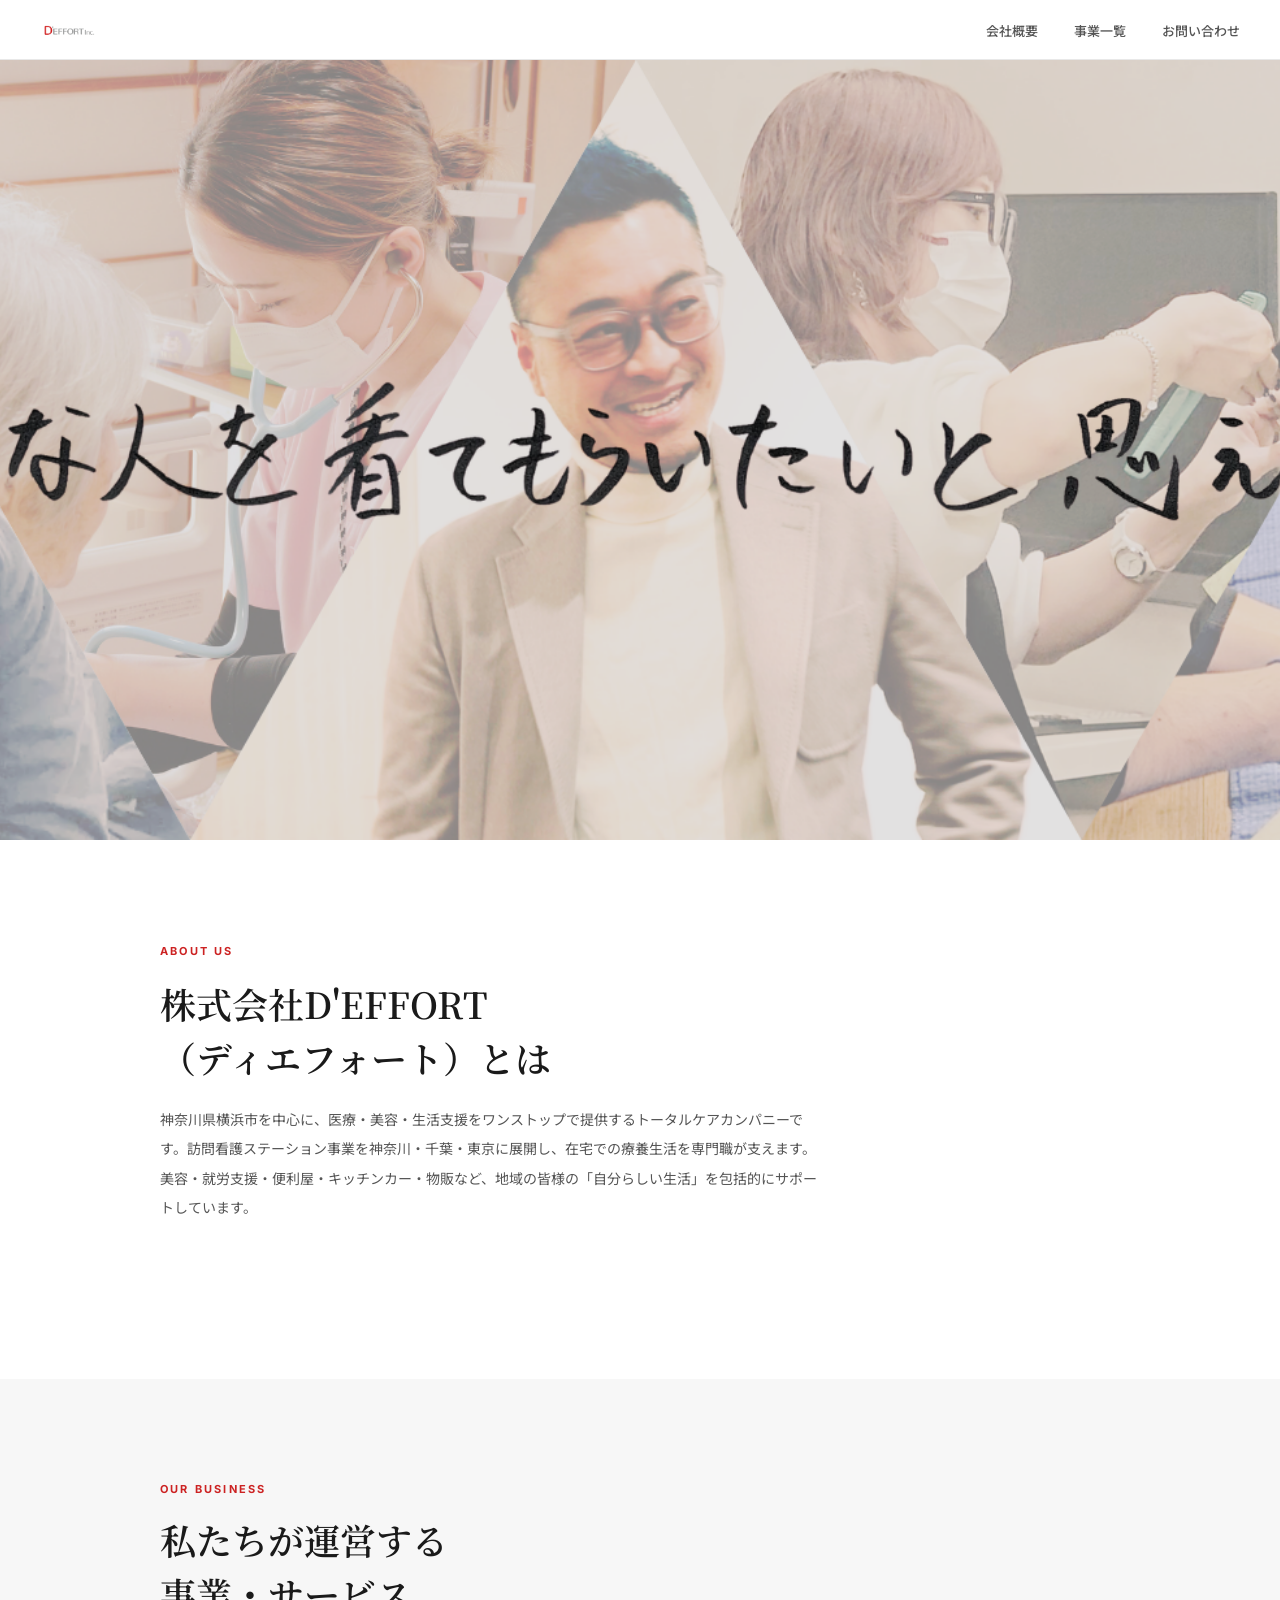
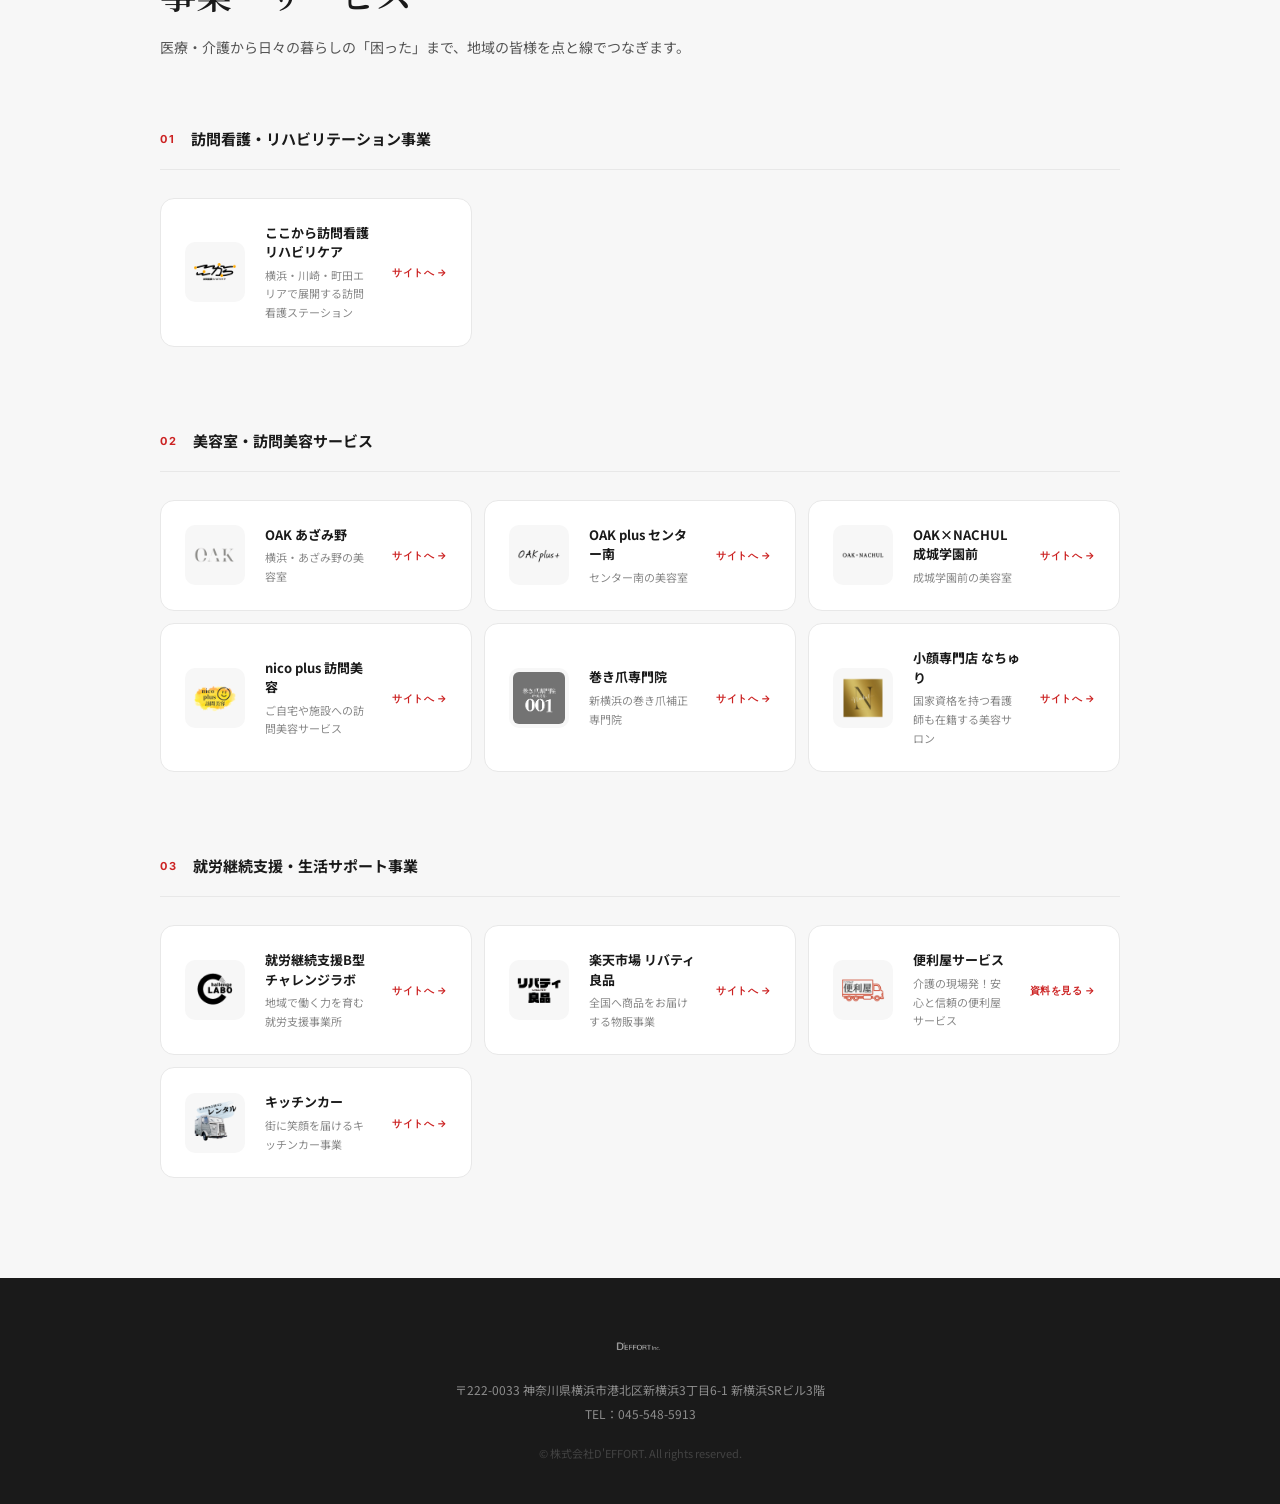
==== deffort/index.html @ 6276bf95 "Update index.html" ====
<!DOCTYPE html>
<html lang="ja">
<head>
  <meta charset="UTF-8">
  <meta name="viewport" content="width=device-width, initial-scale=1.0">
  <title>株式会社D'EFFORT | トータルケアカンパニー</title>
  <meta name="description" content="株式会社D'EFFORT（デフォート）は、神奈川県横浜市を中心に、医療・美容・生活支援をワンストップで提供するトータルケアカンパニーです。">
  <link rel="preconnect" href="https://fonts.googleapis.com">
  <link rel="preconnect" href="https://fonts.gstatic.com" crossorigin>
  <link href="https://fonts.googleapis.com/css2?family=Noto+Sans+JP:wght@300;400;500;700&family=Noto+Serif+JP:wght@400;600&family=Inter:wght@300;400;600;700&display=swap" rel="stylesheet">
  <style>
    :root {
      --red:       #CC2222;
      --dark:      #1A1A1A;
      --mid:       #555555;
      --light:     #888888;
      --bg:        #F7F7F7;
      --white:     #FFFFFF;
      --border:    #E8E8E8;
      --radius:    14px;
    }

    *, *::before, *::after { box-sizing: border-box; margin: 0; padding: 0; }
    html { scroll-behavior: smooth; }
    body {
      font-family: 'Noto Sans JP', sans-serif;
      color: var(--dark);
      background: var(--white);
      font-size: 15px;
      line-height: 1.85;
      overflow-x: hidden;
    }
    img { max-width: 100%; height: auto; display: block; }
    a { text-decoration: none; color: inherit; }

    /* HEADER */
    header {
      position: fixed;
      top: 0; left: 0; right: 0;
      z-index: 100;
      height: 60px;
      background: rgba(255,255,255,0.97);
      backdrop-filter: blur(12px);
      border-bottom: 1px solid var(--border);
      display: flex;
      align-items: center;
      justify-content: space-between;
      padding: 0 40px;
    }
    .header-logo img { height: 28px; width: auto; }
    nav ul { display: flex; gap: 36px; list-style: none; }
    nav a { font-size: 13px; color: var(--mid); font-weight: 500; transition: color 0.2s; }
    nav a:hover { color: var(--red); }
    @media (max-width: 699px) {
      header { padding: 0 20px; }
      nav { display: none; }
    }

    /* HERO */
    .hero {
      margin-top: 60px;
      position: relative;
      height: calc(100svh - 60px);
      min-height: 460px;
      max-height: 780px;
      overflow: hidden;
    }
    .hero img.hero-bg {
      width: 100%; height: 100%;
      object-fit: cover;
      object-position: center;
    }
    .hero-overlay {
      position: absolute; inset: 0;
      background: rgba(0,0,0,0.08);
    }
    .hero-body {
      position: absolute; inset: 0;
      display: flex; flex-direction: column;
      justify-content: flex-end;
      padding: 56px 52px;
    }
    .hero-body h1 { display: none; }
    .hero-body p { display: none; }
    @media (max-width: 699px) {
      .hero-body { padding: 40px 24px; }
    }

    /* SECTIONS */
    .section { padding: 100px 40px; }
    .section-bg { background: var(--bg); }
    .container { max-width: 960px; margin: 0 auto; }

    /* ABOUT */
    .about-head { margin-bottom: 56px; }
    .about-head .eyebrow {
      font-family: 'Inter', sans-serif;
      font-size: 11px; font-weight: 700;
      letter-spacing: 0.2em; text-transform: uppercase;
      color: var(--red); margin-bottom: 14px;
    }
    .about-head h2 {
      font-family: 'Noto Serif JP', serif;
      font-size: clamp(24px, 4vw, 36px);
      font-weight: 600; line-height: 1.5;
      margin-bottom: 20px;
    }
    .about-head p {
      font-size: 14px; color: var(--mid);
      line-height: 2.1; max-width: 660px;
    }
    @media (max-width: 699px) {
      .section { padding: 72px 20px; }
    }

    /* BUSINESS */
    .biz-head {
      margin-bottom: 16px;
    }
    .biz-head .eyebrow {
      font-family: 'Inter', sans-serif;
      font-size: 11px; font-weight: 700;
      letter-spacing: 0.2em; text-transform: uppercase;
      color: var(--red); margin-bottom: 14px;
    }
    .biz-head h2 {
      font-family: 'Noto Serif JP', serif;
      font-size: clamp(24px, 4vw, 36px);
      font-weight: 600; line-height: 1.5;
      margin-bottom: 12px;
    }
    .biz-head .lead {
      font-size: 14px; color: var(--mid); line-height: 2.0;
      margin-bottom: 64px;
    }

    .category { margin-bottom: 80px; }
    .category:last-child { margin-bottom: 0; }

    .category-label {
      display: flex; align-items: center; gap: 16px;
      margin-bottom: 28px;
      padding-bottom: 16px;
      border-bottom: 1px solid var(--border);
    }
    .category-label .num {
      font-family: 'Inter', sans-serif;
      font-size: 11px; font-weight: 700;
      letter-spacing: 0.15em; color: var(--red);
    }
    .category-label h3 {
      font-size: 15px; font-weight: 700; color: var(--dark);
    }

    .cards {
      display: grid;
      grid-template-columns: repeat(auto-fill, minmax(280px, 1fr));
      gap: 12px;
    }
    .card {
      background: var(--white);
      border: 1px solid var(--border);
      border-radius: var(--radius);
      padding: 24px;
      display: flex;
      align-items: center;
      gap: 20px;
      transition: all 0.22s;
    }
    .card:hover {
      border-color: var(--red);
      box-shadow: 0 6px 28px rgba(0,0,0,0.09);
      transform: translateY(-2px);
    }
    .card-logo {
      width: 60px; height: 60px;
      object-fit: contain;
      border-radius: 10px;
      flex-shrink: 0;
      background: var(--bg);
      padding: 4px;
    }
    .card-body { flex: 1; min-width: 0; }
    .card-name {
      font-size: 13px; font-weight: 700;
      color: var(--dark); line-height: 1.5;
      margin-bottom: 4px;
    }
    .card-desc {
      font-size: 11px; color: var(--light);
      line-height: 1.7;
    }
    .card-link {
      font-family: 'Inter', sans-serif;
      font-size: 10px; font-weight: 700;
      color: var(--red); letter-spacing: 0.05em;
      white-space: nowrap;
      flex-shrink: 0;
    }
    @media (max-width: 699px) {
      .cards { grid-template-columns: 1fr; }
    }

    /* MOBILE SLIDESHOW */
    .mobile-slides {
      display: none;
      position: relative;
      height: 62vw;
      min-height: 280px;
      max-height: 420px;
      overflow: hidden;
    }
    .slide {
      position: absolute; inset: 0;
      background-size: cover;
      background-position: center;
      opacity: 0;
      transition: opacity 0.8s ease;
    }
    .slide.active { opacity: 1; }
    .slide-overlay {
      position: absolute; inset: 0;
      background: linear-gradient(to top, rgba(0,0,0,0.65) 0%, rgba(0,0,0,0.10) 60%);
    }
    .slide-body {
      position: absolute;
      bottom: 40px; left: 24px; right: 24px;
    }
    .slide-cat {
      font-size: 10px; font-weight: 700;
      letter-spacing: 0.12em;
      color: rgba(255,255,255,0.70);
      margin-bottom: 6px;
      text-transform: uppercase;
    }
    .slide-body h3 {
      font-family: 'Noto Serif JP', serif;
      font-size: 18px; font-weight: 600;
      color: #fff; line-height: 1.5;
    }
    .slide-dots {
      position: absolute;
      bottom: 14px; left: 50%;
      transform: translateX(-50%);
      display: flex; gap: 6px;
    }
    .dot {
      width: 6px; height: 6px;
      border-radius: 50%;
      background: rgba(255,255,255,0.40);
      transition: background 0.3s;
    }
    .dot.active { background: #fff; }
    @media (max-width: 699px) {
      .mobile-slides { display: block; }
      .hero { display: none; }
    }

    /* FOOTER */
    footer {
      background: var(--dark);
      color: rgba(255,255,255,0.50);
      padding: 56px 40px 40px;
      text-align: center;
      font-size: 12px;
      line-height: 2.0;
    }
    .footer-logo {
      height: 24px; width: auto;
      margin: 0 auto 20px;
      filter: brightness(0) invert(1);
      opacity: 0.6;
    }
    .footer-copy { font-size: 11px; opacity: 0.35; margin-top: 16px; }
    @media (max-width: 699px) {
      footer { padding: 48px 20px 36px; }
    }
  </style>
</head>
<body>

<!-- HEADER -->
<header>
  <div class="header-logo">
    <img src="./image/logo-deffort.png" alt="株式会社D'EFFORT">
  </div>
  <nav>
    <ul>
      <li><a href="#about">会社概要</a></li>
      <li><a href="#business">事業一覧</a></li>
      <li><a href="https://deffort.co.jp/" target="_blank" rel="noopener">お問い合わせ</a></li>
    </ul>
  </nav>
</header>

<!-- HERO -->
<section class="hero">
  <img src="./image/hero-top.png" alt="D'EFFORT" class="hero-bg">
  <div class="hero-overlay"></div>
  <div class="hero-body">
    <h1>自分の大切な人を<br>看てもらいたいと<br>思えるサービスを</h1>
    <p>医療・美容・生活支援をワンストップで提供する<br>トータルケアカンパニー</p>
  </div>
</section>

<!-- MOBILE SLIDESHOW -->
<section class="mobile-slides">
  <div class="slide active" style="background-image:url('./image/slide1.jpg')">
    <div class="slide-overlay"></div>
    <div class="slide-body">
      <p class="slide-cat">訪問看護・リハビリテーション</p>
      <h3>ここから訪問看護<br>リハビリケア</h3>
    </div>
  </div>
  <div class="slide" style="background-image:url('./image/slide2.jpg')">
    <div class="slide-overlay"></div>
    <div class="slide-body">
      <p class="slide-cat">訪問看護</p>
      <h3>ここから訪問看護<br>リハビリケア</h3>
    </div>
  </div>
  <div class="slide" style="background-image:url('./image/slide3.jpg')">
    <div class="slide-overlay"></div>
    <div class="slide-body">
      <p class="slide-cat">美容室</p>
      <h3>OAK あざみ野・OAK plus<br>OAK×NACHUL成城学園前</h3>
    </div>
  </div>
  <div class="slide" style="background-image:url('./image/slide4.jpg')">
    <div class="slide-overlay"></div>
    <div class="slide-body">
      <p class="slide-cat">訪問美容</p>
      <h3>nico plus 訪問美容</h3>
    </div>
  </div>
  <div class="slide" style="background-image:url('./image/slide5.jpg')">
    <div class="slide-overlay"></div>
    <div class="slide-body">
      <p class="slide-cat">美容・健康</p>
      <h3>巻き爪専門院</h3>
    </div>
  </div>
  <div class="slide" style="background-image:url('./image/slide6.jpg')">
    <div class="slide-overlay"></div>
    <div class="slide-body">
      <p class="slide-cat">美容・健康</p>
      <h3>メディカルエステサロン小顔専門院 なちゅり</h3>
    </div>
  </div>
  <div class="slide" style="background-image:url('./image/slide7.jpg')">
    <div class="slide-overlay"></div>
    <div class="slide-body">
      <p class="slide-cat">就労継続支援（B型）</p>
      <h3>チャレンジラボ</h3>
    </div>
  </div>
  <div class="slide" style="background-image:url('./image/slide8.jpg')">
    <div class="slide-overlay"></div>
    <div class="slide-body">
      <p class="slide-cat">物販事業</p>
      <h3>楽天市場 リバティ良品</h3>
    </div>
  </div>
  <div class="slide" style="background-image:url('./image/slide9.jpg')">
    <div class="slide-overlay"></div>
    <div class="slide-body">
      <p class="slide-cat">生活サポート</p>
      <h3>便利屋サービス</h3>
    </div>
  </div>
  <div class="slide" style="background-image:url('./image/slide10.jpg')">
    <div class="slide-overlay"></div>
    <div class="slide-body">
      <p class="slide-cat">フードサービス</p>
      <h3>キッチンカー</h3>
    </div>
  </div>
  <div class="slide-dots">
    <span class="dot active"></span>
    <span class="dot"></span>
    <span class="dot"></span>
    <span class="dot"></span>
    <span class="dot"></span>
    <span class="dot"></span>
    <span class="dot"></span>
    <span class="dot"></span>
    <span class="dot"></span>
    <span class="dot"></span>
  </div>
</section>

<!-- ABOUT -->
<section class="section" id="about">
  <div class="container">
    <div class="about-head">
      <p class="eyebrow">About Us</p>
      <h2>株式会社D'EFFORT<br>（ディエフォート）とは</h2>
      <p>神奈川県横浜市を中心に、医療・美容・生活支援をワンストップで提供するトータルケアカンパニーです。訪問看護ステーション事業を神奈川・千葉・東京に展開し、在宅での療養生活を専門職が支えます。美容・就労支援・便利屋・キッチンカー・物販など、地域の皆様の「自分らしい生活」を包括的にサポートしています。</p>
    </div>
  </div>
</section>

<!-- BUSINESS -->
<section class="section section-bg" id="business">
  <div class="container">
    <div class="biz-head">
      <p class="eyebrow">Our Business</p>
      <h2>私たちが運営する<br>事業・サービス</h2>
      <p class="lead">医療・介護から日々の暮らしの「困った」まで、地域の皆様を点と線でつなぎます。</p>
    </div>

    <!-- 01 訪問看護 -->
    <div class="category">
      <div class="category-label">
        <span class="num">01</span>
        <h3>訪問看護・リハビリテーション事業</h3>
      </div>
      <div class="cards">
        <a href="https://deffort.co.jp/" target="_blank" rel="noopener" class="card">
          <img src="./image/logo-cocokara.png" alt="ここから訪問看護" class="card-logo">
          <div class="card-body">
            <div class="card-name">ここから訪問看護リハビリケア</div>
            <div class="card-desc">横浜・川崎・町田エリアで展開する訪問看護ステーション</div>
          </div>
          <span class="card-link">サイトへ →</span>
        </a>
      </div>
    </div>

    <!-- 02 美容 -->
    <div class="category">
      <div class="category-label">
        <span class="num">02</span>
        <h3>美容室・訪問美容サービス</h3>
      </div>
      <div class="cards">
        <a href="https://beauty.hotpepper.jp/slnH000485094/" target="_blank" rel="noopener" class="card">
          <img src="./image/logo-oak.png" alt="OAKあざみ野" class="card-logo">
          <div class="card-body">
            <div class="card-name">OAK あざみ野</div>
            <div class="card-desc">横浜・あざみ野の美容室</div>
          </div>
          <span class="card-link">サイトへ →</span>
        </a>
        <a href="https://beauty.hotpepper.jp/slnH000504447/" target="_blank" rel="noopener" class="card">
          <img src="./image/logo-oakplus.png" alt="OAK plusセンター南" class="card-logo">
          <div class="card-body">
            <div class="card-name">OAK plus センター南</div>
            <div class="card-desc">センター南の美容室</div>
          </div>
          <span class="card-link">サイトへ →</span>
        </a>
        <a href="https://beauty.hotpepper.jp/slnH000651092/" target="_blank" rel="noopener" class="card">
          <img src="./image/logo-oaknachul.png" alt="OAK×NACHUL" class="card-logo">
          <div class="card-body">
            <div class="card-name">OAK×NACHUL 成城学園前</div>
            <div class="card-desc">成城学園前の美容室</div>
          </div>
          <span class="card-link">サイトへ →</span>
        </a>
        <a href="https://deffort.co.jp/nicoplus/" target="_blank" rel="noopener" class="card">
          <img src="./image/logo-nicoplus.png" alt="nico plus訪問美容" class="card-logo">
          <div class="card-body">
            <div class="card-name">nico plus 訪問美容</div>
            <div class="card-desc">ご自宅や施設への訪問美容サービス</div>
          </div>
          <span class="card-link">サイトへ →</span>
        </a>
        <a href="https://www.cocokaramakizume.com/" target="_blank" rel="noopener" class="card">
          <img src="./image/logo_makizume.png" alt="巻き爪専門院" class="card-logo">
          <div class="card-body">
            <div class="card-name">巻き爪専門院</div>
            <div class="card-desc">新横浜の巻き爪補正専門院</div>
          </div>
          <span class="card-link">サイトへ →</span>
        </a>
        <a href="https://liberty-d.com/" target="_blank" rel="noopener" class="card">
          <img src="./image/logo-nachul.png" alt="小顔専門店なちゅり" class="card-logo">
          <div class="card-body">
            <div class="card-name">小顔専門店 なちゅり</div>
            <div class="card-desc">国家資格を持つ看護師も在籍する美容サロン</div>
          </div>
          <span class="card-link">サイトへ →</span>
        </a>
      </div>
    </div>

    <!-- 03 就労継続支援 -->
    <div class="category">
      <div class="category-label">
        <span class="num">03</span>
        <h3>就労継続支援・生活サポート事業</h3>
      </div>
      <div class="cards">
        <a href="https://liberty-clabo.com/" target="_blank" rel="noopener" class="card">
          <img src="./image/logo-clabo.png" alt="チャレンジラボ" class="card-logo">
          <div class="card-body">
            <div class="card-name">就労継続支援B型 チャレンジラボ</div>
            <div class="card-desc">地域で働く力を育む就労支援事業所</div>
          </div>
          <span class="card-link">サイトへ →</span>
        </a>
        <a href="https://www.rakuten.co.jp/liberty-2024/" target="_blank" rel="noopener" class="card">
          <img src="./image/logo-liberty.png" alt="楽天市場リバティ良品" class="card-logo">
          <div class="card-body">
            <div class="card-name">楽天市場 リバティ良品</div>
            <div class="card-desc">全国へ商品をお届けする物販事業</div>
          </div>
          <span class="card-link">サイトへ →</span>
        </a>
        <a href="./image/benriya.pdf" target="_blank" rel="noopener" class="card">
          <img src="./image/logo-benriya.png" alt="便利屋サービス" class="card-logo">
          <div class="card-body">
            <div class="card-name">便利屋サービス</div>
            <div class="card-desc">介護の現場発！安心と信頼の便利屋サービス</div>
          </div>
          <span class="card-link">資料を見る →</span>
        </a>
        <a href="https://liftoff0301.com/" target="_blank" rel="noopener" class="card">
          <img src="./image/logo-rental.png" alt="キッチンカー" class="card-logo">
          <div class="card-body">
            <div class="card-name">キッチンカー</div>
            <div class="card-desc">街に笑顔を届けるキッチンカー事業</div>
          </div>
          <span class="card-link">サイトへ →</span>
        </a>
      </div>
    </div>

  </div>
</section>

<!-- FOOTER -->
<footer>
  <img src="./image/logo-deffort.png" alt="D'EFFORT Inc." class="footer-logo">
  <p>〒222-0033 神奈川県横浜市港北区新横浜3丁目6-1 新横浜SRビル3階</p>
  <p>TEL：045-548-5913</p>
  <p class="footer-copy">© 株式会社D'EFFORT. All rights reserved.</p>
</footer>

<script>
  (function() {
    var slides = document.querySelectorAll('.slide');
    var dots   = document.querySelectorAll('.dot');
    var cur    = 0;
    if (!slides.length) return;
    setInterval(function() {
      slides[cur].classList.remove('active');
      dots[cur].classList.remove('active');
      cur = (cur + 1) % slides.length;
      slides[cur].classList.add('active');
      dots[cur].classList.add('active');
    }, 3500);
  })();
</script>
</body>
</html>
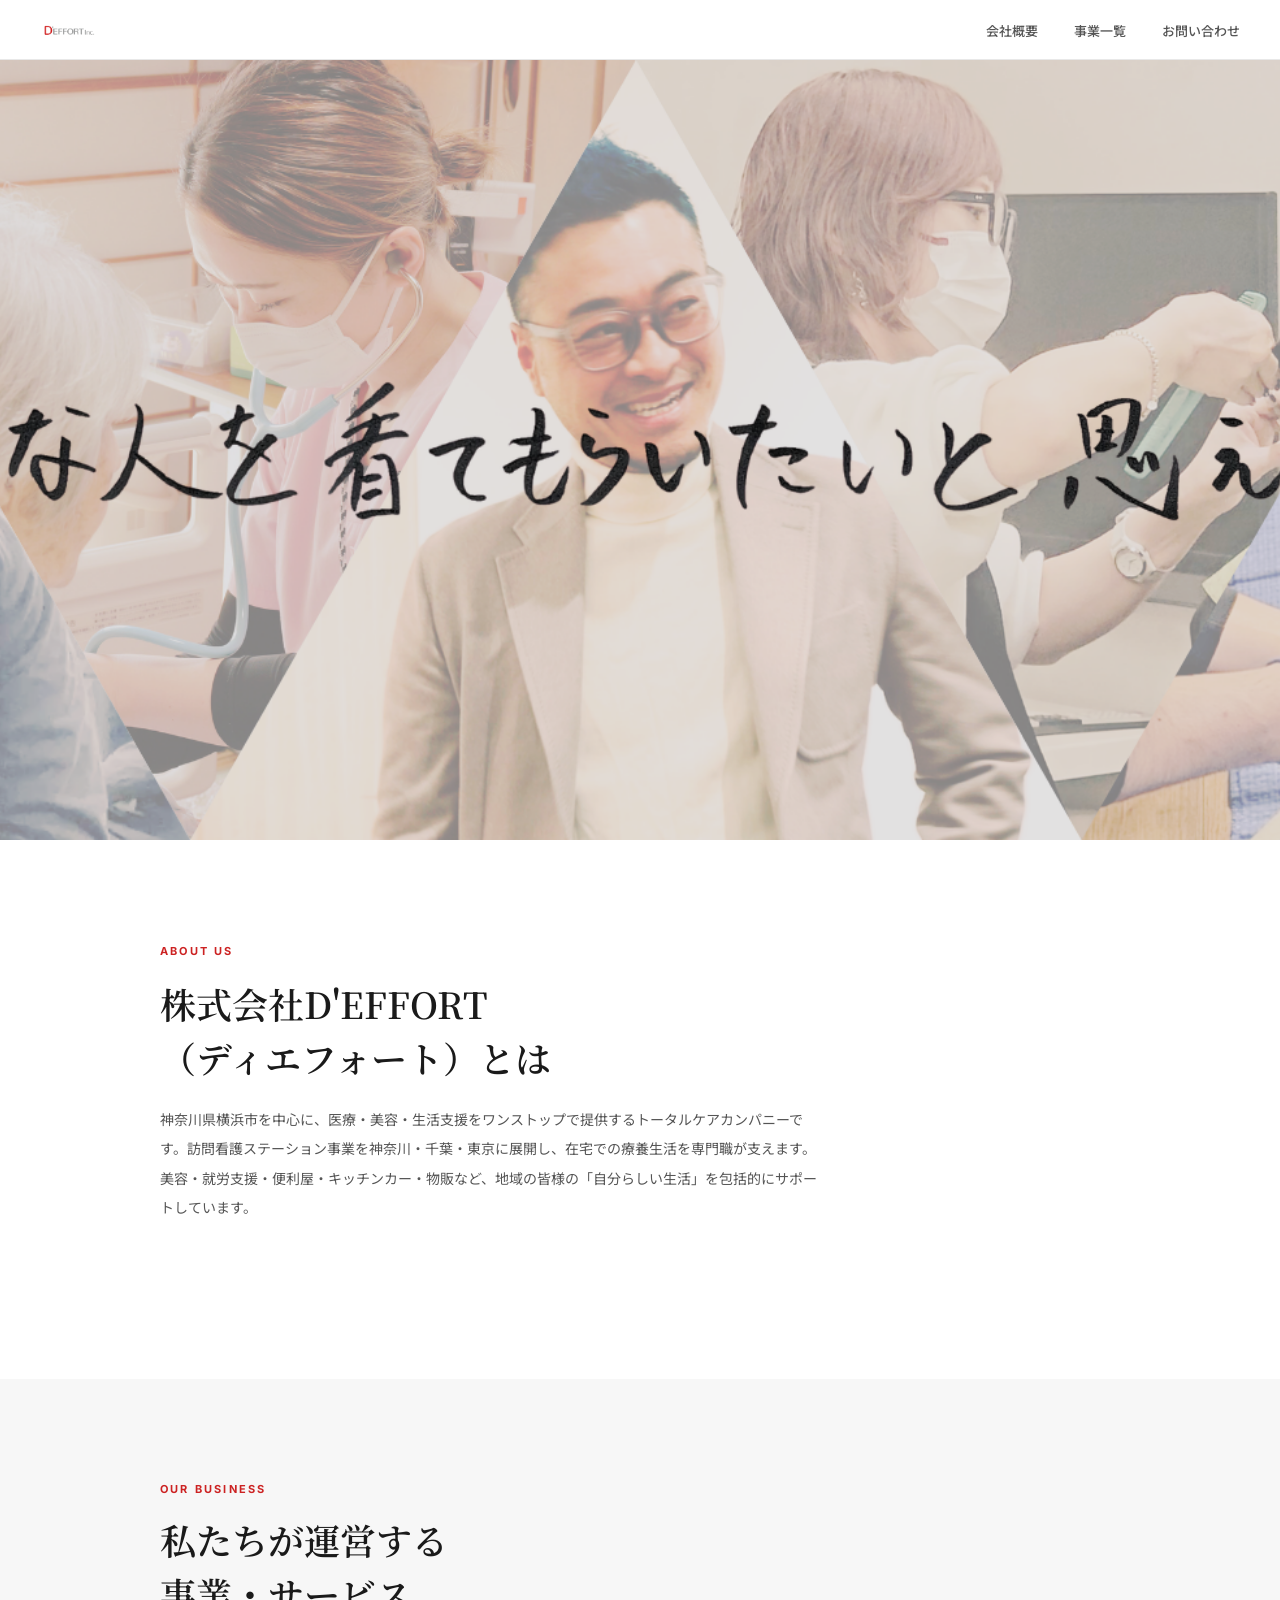
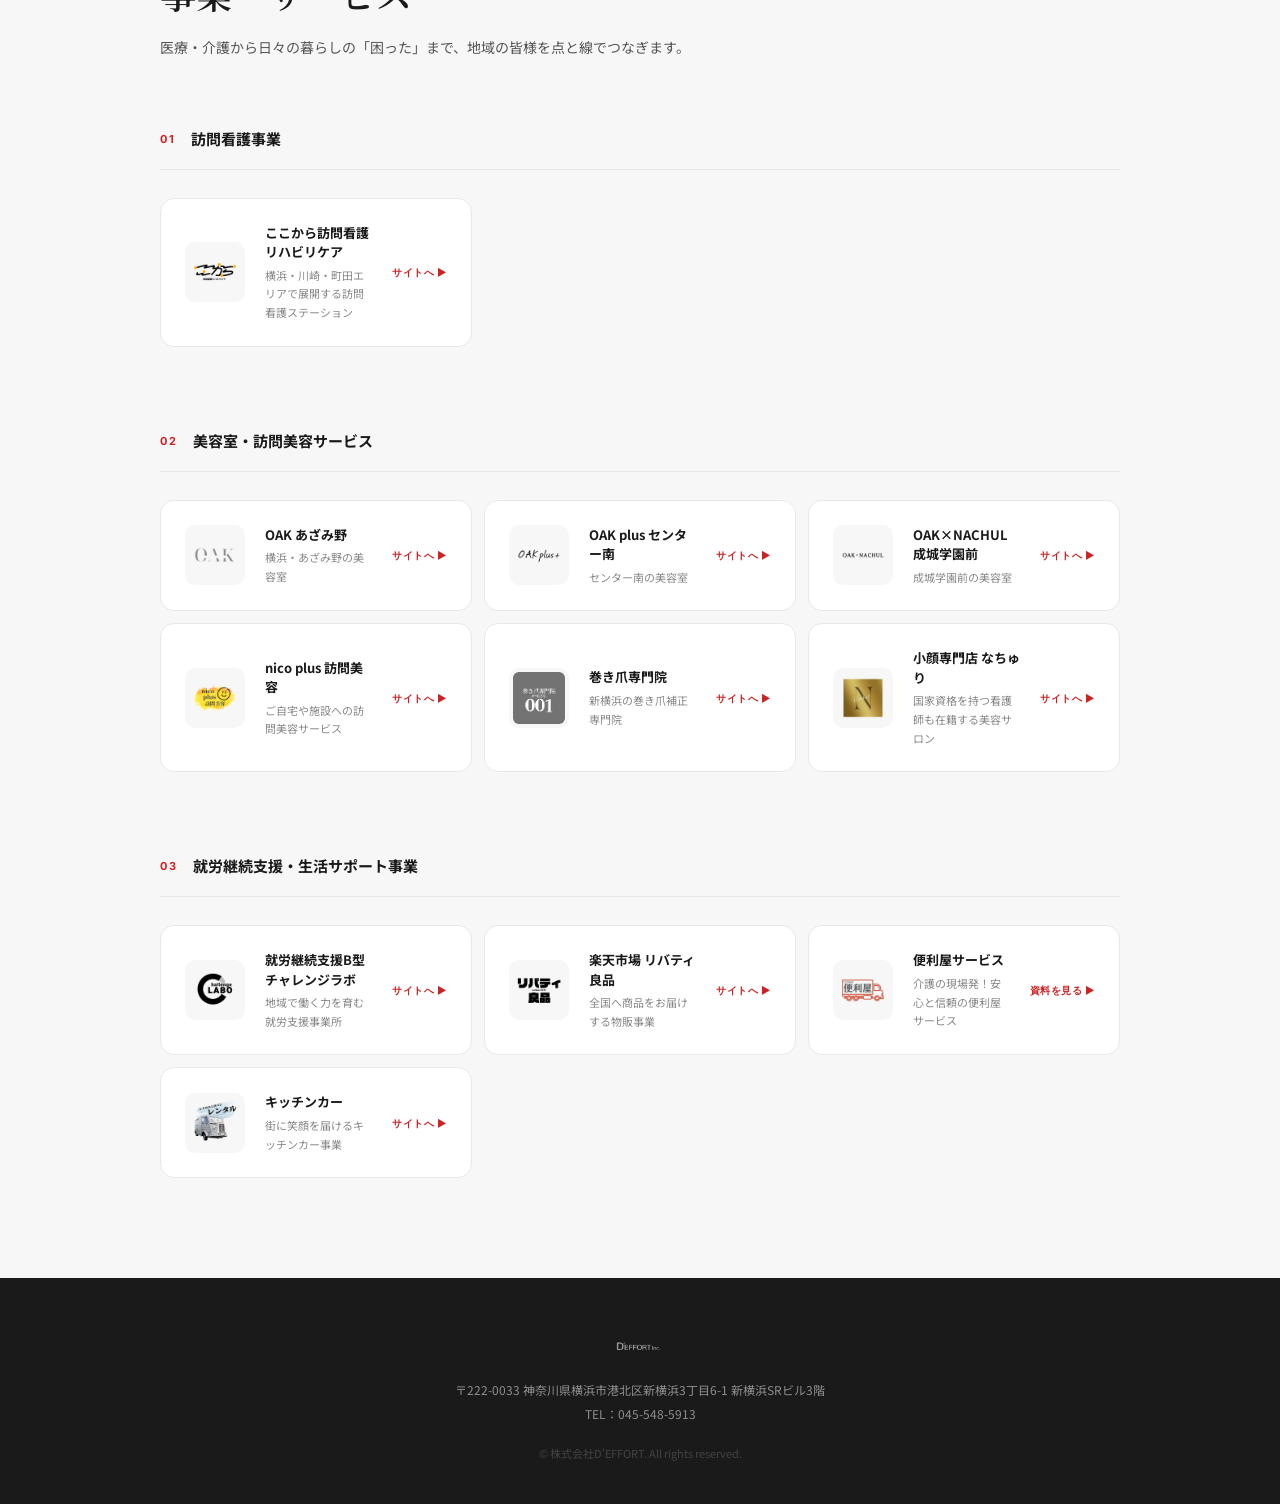
==== commit 00f4fe6b: "Update index.html" ====
--- a/deffort/index.html
+++ b/deffort/index.html
@@ -4,7 +4,7 @@
   <meta charset="UTF-8">
   <meta name="viewport" content="width=device-width, initial-scale=1.0">
   <title>株式会社D'EFFORT | トータルケアカンパニー</title>
-  <meta name="description" content="株式会社D'EFFORT（デフォート）は、神奈川県横浜市を中心に、医療・美容・生活支援をワンストップで提供するトータルケアカンパニーです。">
+  <meta name="description" content="株式会社D'EFFORT（ディエフォート）は、神奈川県横浜市を中心に、医療・美容・生活支援をワンストップで提供するトータルケアカンパニーです。">
   <link rel="preconnect" href="https://fonts.googleapis.com">
   <link rel="preconnect" href="https://fonts.gstatic.com" crossorigin>
   <link href="https://fonts.googleapis.com/css2?family=Noto+Sans+JP:wght@300;400;500;700&family=Noto+Serif+JP:wght@400;600&family=Inter:wght@300;400;600;700&display=swap" rel="stylesheet">
@@ -308,7 +308,7 @@
   <div class="slide active" style="background-image:url('./image/slide1.jpg')">
     <div class="slide-overlay"></div>
     <div class="slide-body">
-      <p class="slide-cat">訪問看護・リハビリテーション</p>
+      <p class="slide-cat">訪問看護</p>
       <h3>ここから訪問看護<br>リハビリケア</h3>
     </div>
   </div>
@@ -413,7 +413,7 @@
     <div class="category">
       <div class="category-label">
         <span class="num">01</span>
-        <h3>訪問看護・リハビリテーション事業</h3>
+        <h3>訪問看護事業</h3>
       </div>
       <div class="cards">
         <a href="https://deffort.co.jp/" target="_blank" rel="noopener" class="card">
@@ -422,7 +422,7 @@
             <div class="card-name">ここから訪問看護リハビリケア</div>
             <div class="card-desc">横浜・川崎・町田エリアで展開する訪問看護ステーション</div>
           </div>
-          <span class="card-link">サイトへ →</span>
+          <span class="card-link">サイトへ ▶</span>
         </a>
       </div>
     </div>
@@ -440,7 +440,7 @@
             <div class="card-name">OAK あざみ野</div>
             <div class="card-desc">横浜・あざみ野の美容室</div>
           </div>
-          <span class="card-link">サイトへ →</span>
+          <span class="card-link">サイトへ ▶</span>
         </a>
         <a href="https://beauty.hotpepper.jp/slnH000504447/" target="_blank" rel="noopener" class="card">
           <img src="./image/logo-oakplus.png" alt="OAK plusセンター南" class="card-logo">
@@ -448,7 +448,7 @@
             <div class="card-name">OAK plus センター南</div>
             <div class="card-desc">センター南の美容室</div>
           </div>
-          <span class="card-link">サイトへ →</span>
+          <span class="card-link">サイトへ ▶</span>
         </a>
         <a href="https://beauty.hotpepper.jp/slnH000651092/" target="_blank" rel="noopener" class="card">
           <img src="./image/logo-oaknachul.png" alt="OAK×NACHUL" class="card-logo">
@@ -456,7 +456,7 @@
             <div class="card-name">OAK×NACHUL 成城学園前</div>
             <div class="card-desc">成城学園前の美容室</div>
           </div>
-          <span class="card-link">サイトへ →</span>
+          <span class="card-link">サイトへ ▶</span>
         </a>
         <a href="https://deffort.co.jp/nicoplus/" target="_blank" rel="noopener" class="card">
           <img src="./image/logo-nicoplus.png" alt="nico plus訪問美容" class="card-logo">
@@ -464,7 +464,7 @@
             <div class="card-name">nico plus 訪問美容</div>
             <div class="card-desc">ご自宅や施設への訪問美容サービス</div>
           </div>
-          <span class="card-link">サイトへ →</span>
+          <span class="card-link">サイトへ ▶</span>
         </a>
         <a href="https://www.cocokaramakizume.com/" target="_blank" rel="noopener" class="card">
           <img src="./image/logo_makizume.png" alt="巻き爪専門院" class="card-logo">
@@ -472,7 +472,7 @@
             <div class="card-name">巻き爪専門院</div>
             <div class="card-desc">新横浜の巻き爪補正専門院</div>
           </div>
-          <span class="card-link">サイトへ →</span>
+          <span class="card-link">サイトへ ▶</span>
         </a>
         <a href="https://liberty-d.com/" target="_blank" rel="noopener" class="card">
           <img src="./image/logo-nachul.png" alt="小顔専門店なちゅり" class="card-logo">
@@ -480,7 +480,7 @@
             <div class="card-name">小顔専門店 なちゅり</div>
             <div class="card-desc">国家資格を持つ看護師も在籍する美容サロン</div>
           </div>
-          <span class="card-link">サイトへ →</span>
+          <span class="card-link">サイトへ ▶</span>
         </a>
       </div>
     </div>
@@ -498,7 +498,7 @@
             <div class="card-name">就労継続支援B型 チャレンジラボ</div>
             <div class="card-desc">地域で働く力を育む就労支援事業所</div>
           </div>
-          <span class="card-link">サイトへ →</span>
+          <span class="card-link">サイトへ ▶</span>
         </a>
         <a href="https://www.rakuten.co.jp/liberty-2024/" target="_blank" rel="noopener" class="card">
           <img src="./image/logo-liberty.png" alt="楽天市場リバティ良品" class="card-logo">
@@ -506,7 +506,7 @@
             <div class="card-name">楽天市場 リバティ良品</div>
             <div class="card-desc">全国へ商品をお届けする物販事業</div>
           </div>
-          <span class="card-link">サイトへ →</span>
+          <span class="card-link">サイトへ ▶</span>
         </a>
         <a href="./image/benriya.pdf" target="_blank" rel="noopener" class="card">
           <img src="./image/logo-benriya.png" alt="便利屋サービス" class="card-logo">
@@ -514,7 +514,7 @@
             <div class="card-name">便利屋サービス</div>
             <div class="card-desc">介護の現場発！安心と信頼の便利屋サービス</div>
           </div>
-          <span class="card-link">資料を見る →</span>
+          <span class="card-link">資料を見る ▶</span>
         </a>
         <a href="https://liftoff0301.com/" target="_blank" rel="noopener" class="card">
           <img src="./image/logo-rental.png" alt="キッチンカー" class="card-logo">
@@ -522,7 +522,7 @@
             <div class="card-name">キッチンカー</div>
             <div class="card-desc">街に笑顔を届けるキッチンカー事業</div>
           </div>
-          <span class="card-link">サイトへ →</span>
+          <span class="card-link">サイトへ ▶</span>
         </a>
       </div>
     </div>
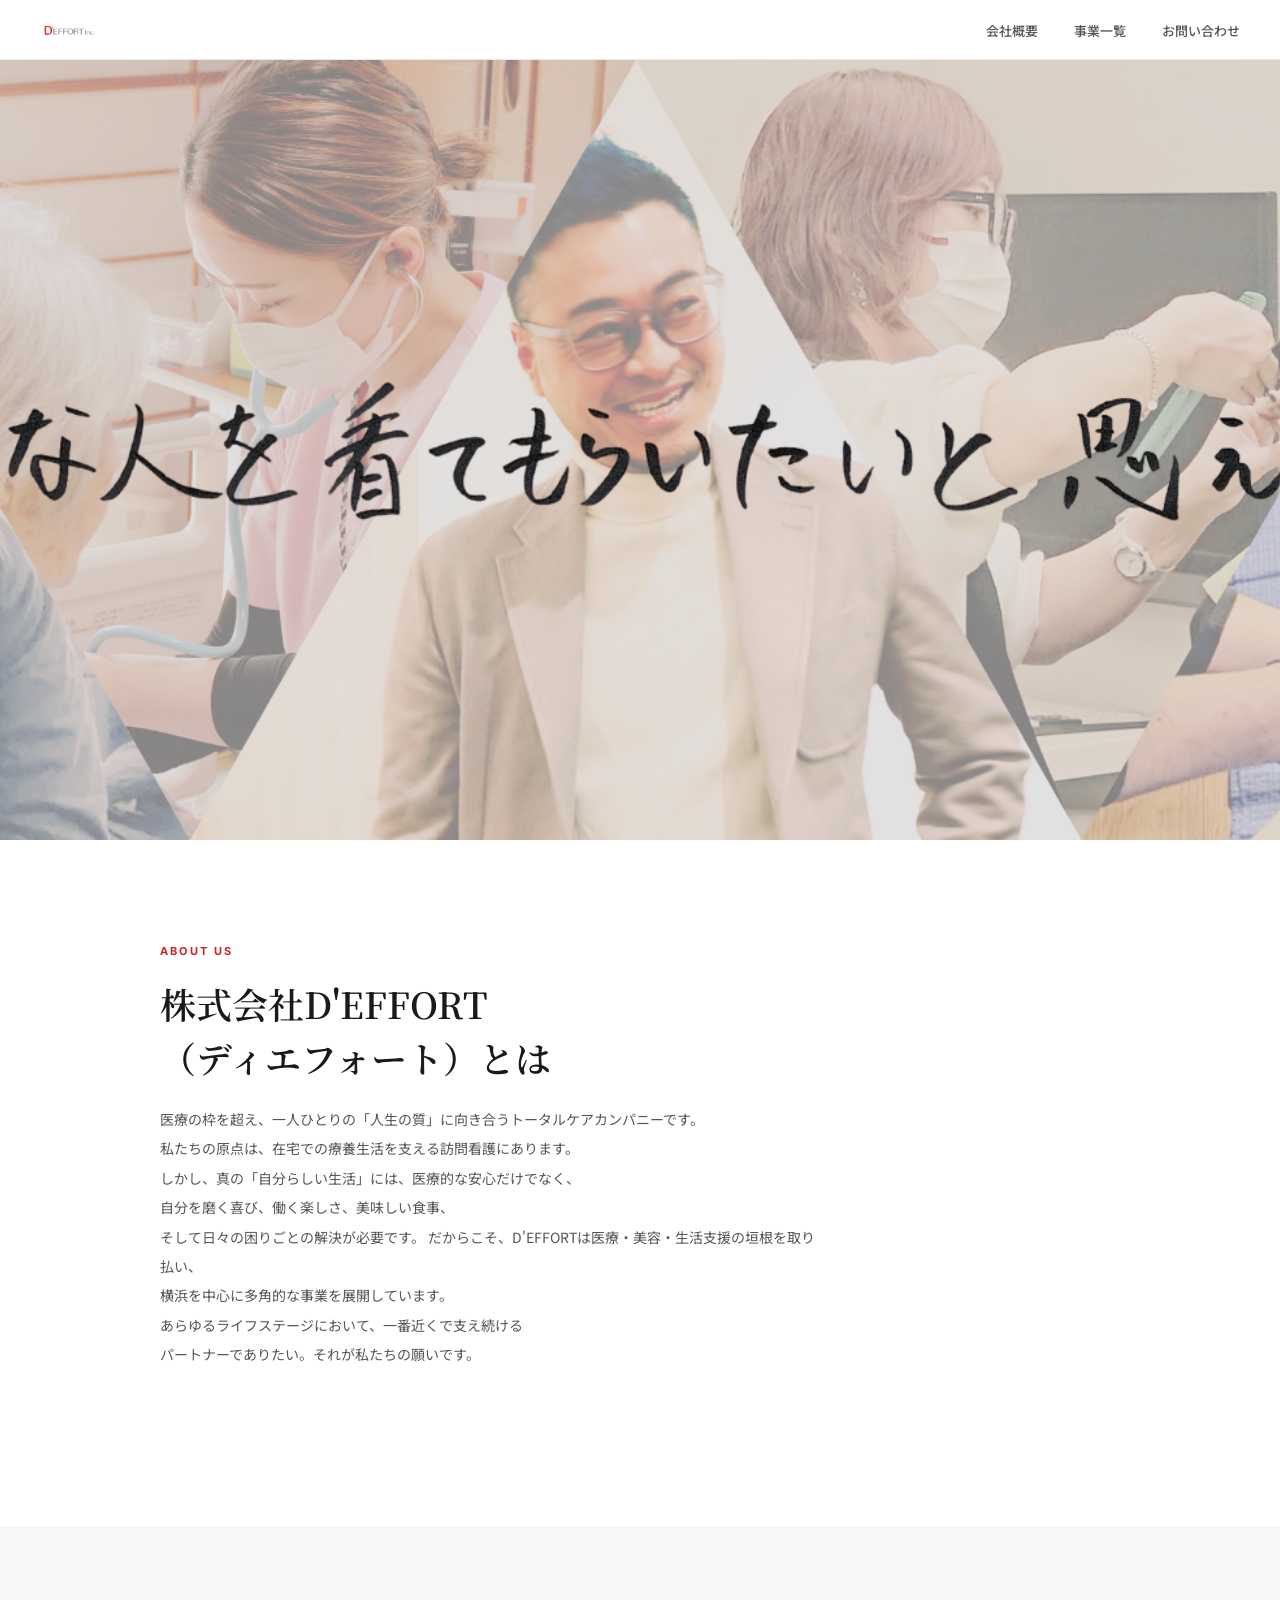
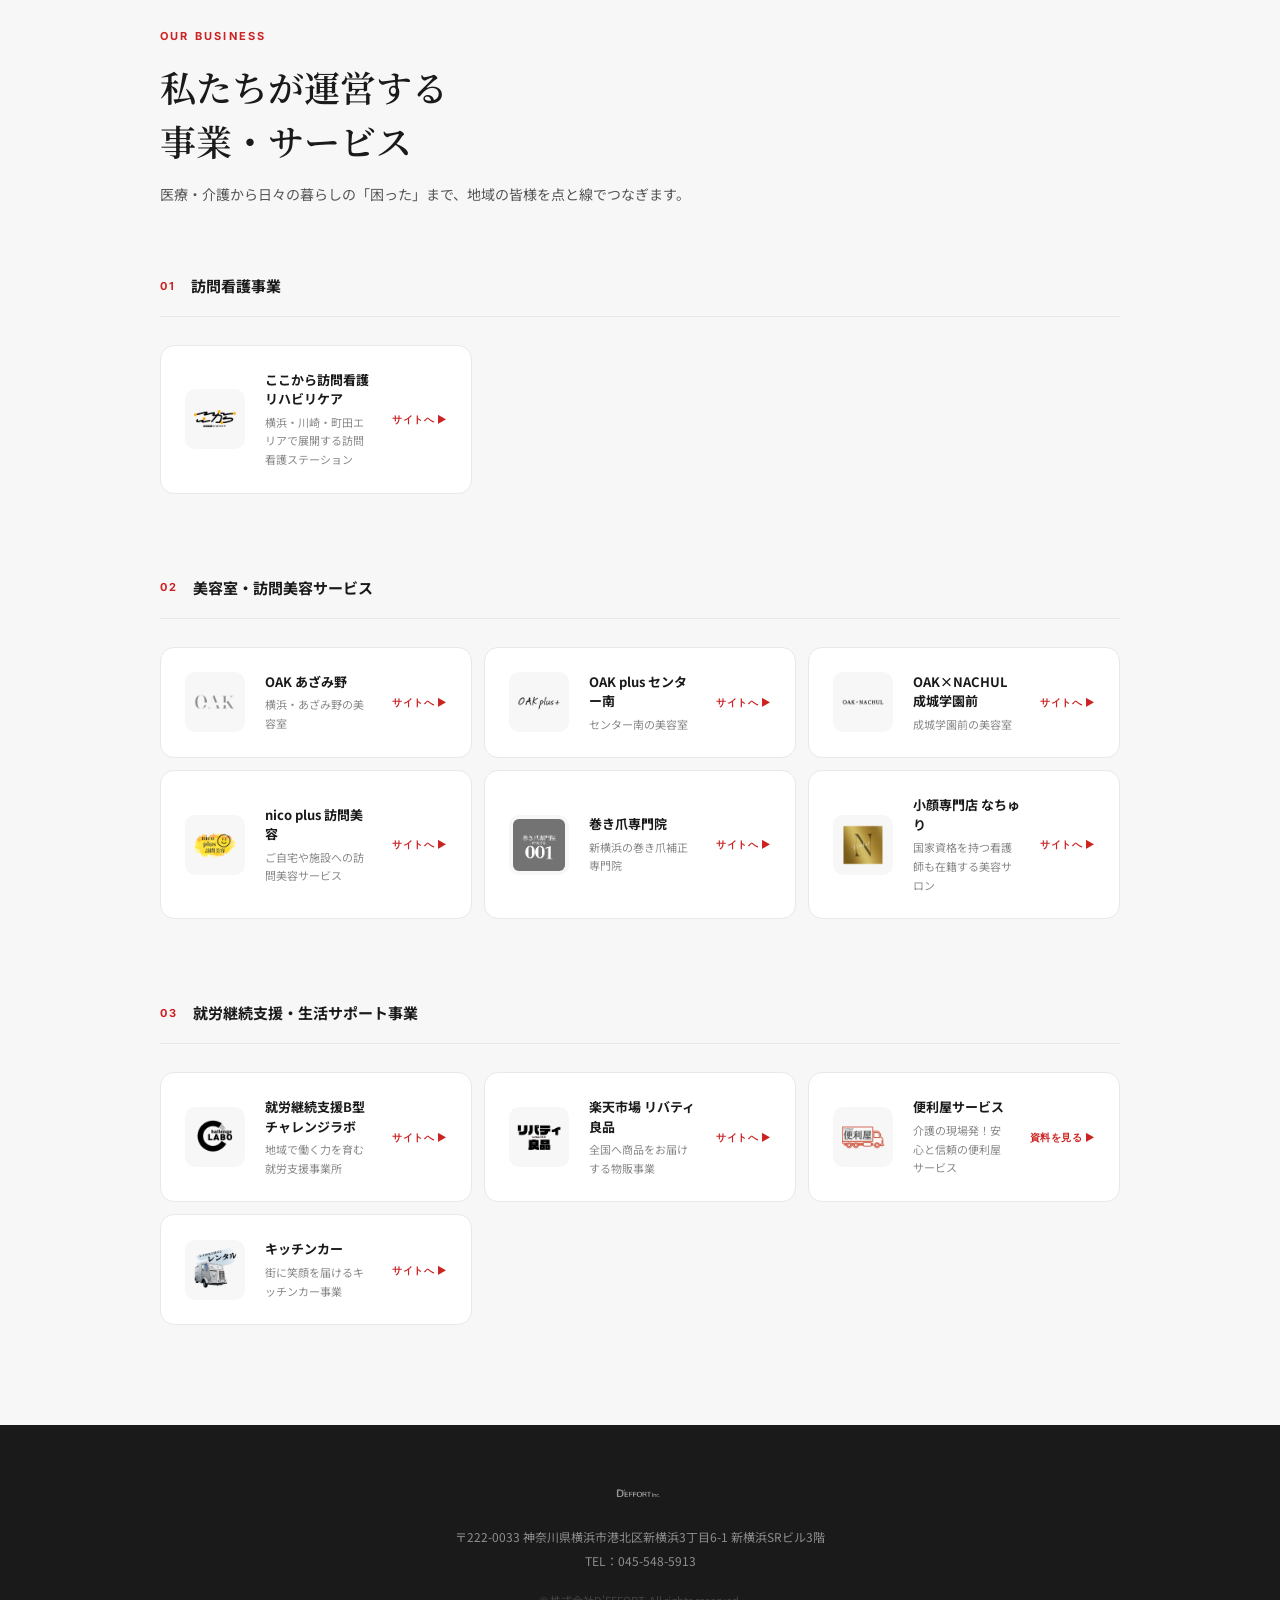
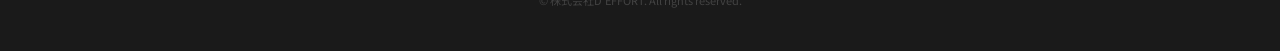
==== commit 368764c2: "Update index.html" ====
--- a/deffort/index.html
+++ b/deffort/index.html
@@ -344,7 +344,7 @@
     <div class="slide-overlay"></div>
     <div class="slide-body">
       <p class="slide-cat">美容・健康</p>
-      <h3>メディカルエステサロン小顔専門院 なちゅり</h3>
+      <h3>メディカルエステサロン<br>小顔専門院 なちゅり</h3>
     </div>
   </div>
   <div class="slide" style="background-image:url('./image/slide7.jpg')">
@@ -395,7 +395,9 @@
     <div class="about-head">
       <p class="eyebrow">About Us</p>
       <h2>株式会社D'EFFORT<br>（ディエフォート）とは</h2>
-      <p>神奈川県横浜市を中心に、医療・美容・生活支援をワンストップで提供するトータルケアカンパニーです。訪問看護ステーション事業を神奈川・千葉・東京に展開し、在宅での療養生活を専門職が支えます。美容・就労支援・便利屋・キッチンカー・物販など、地域の皆様の「自分らしい生活」を包括的にサポートしています。</p>
+      <p>医療の枠を超え、一人ひとりの「人生の質」に向き合うトータルケアカンパニーです。<br>
+私たちの原点は、在宅での療養生活を支える訪問看護にあります。<br>しかし、真の「自分らしい生活」には、医療的な安心だけでなく、<br>自分を磨く喜び、働く楽しさ、美味しい食事、<br>そして日々の困りごとの解決が必要です。
+だからこそ、D'EFFORTは医療・美容・生活支援の垣根を取り払い、<br>横浜を中心に多角的な事業を展開しています。<br>あらゆるライフステージにおいて、一番近くで支え続ける<br>パートナーでありたい。それが私たちの願いです。</p>
     </div>
   </div>
 </section>
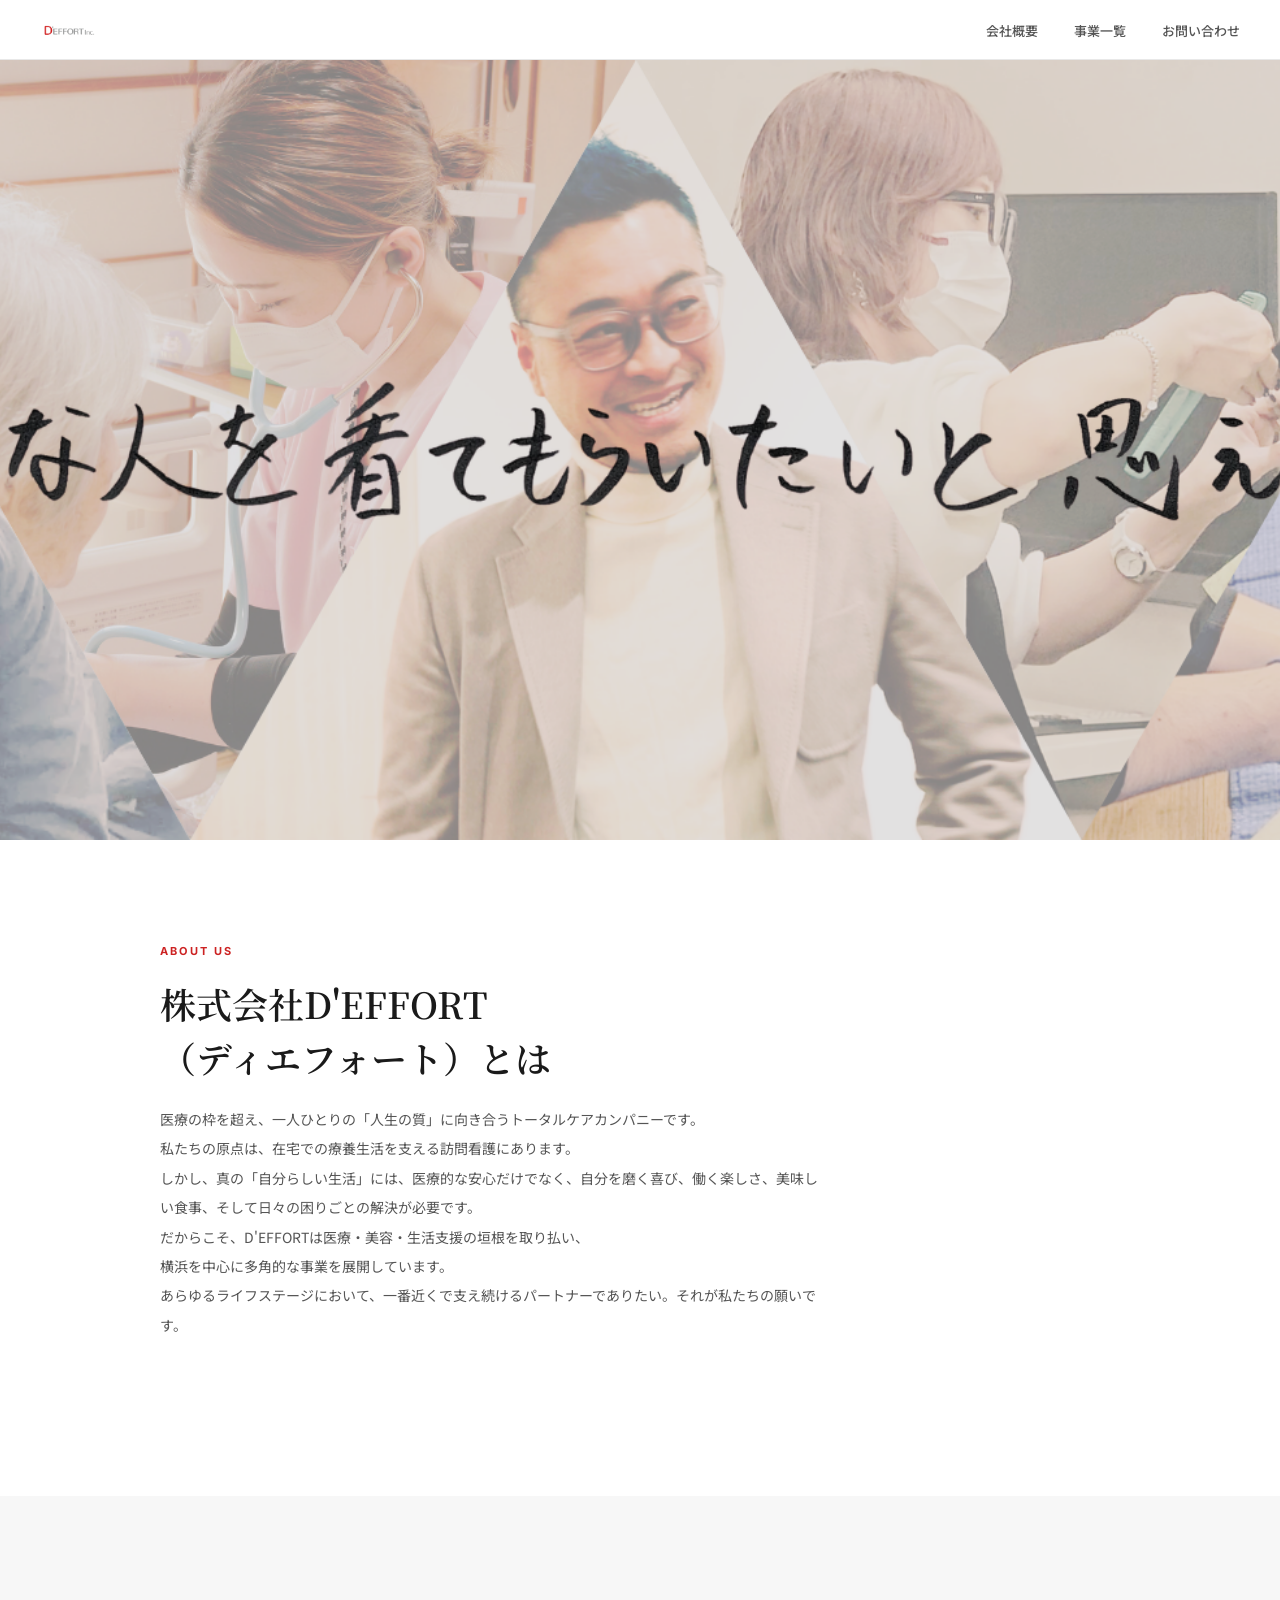
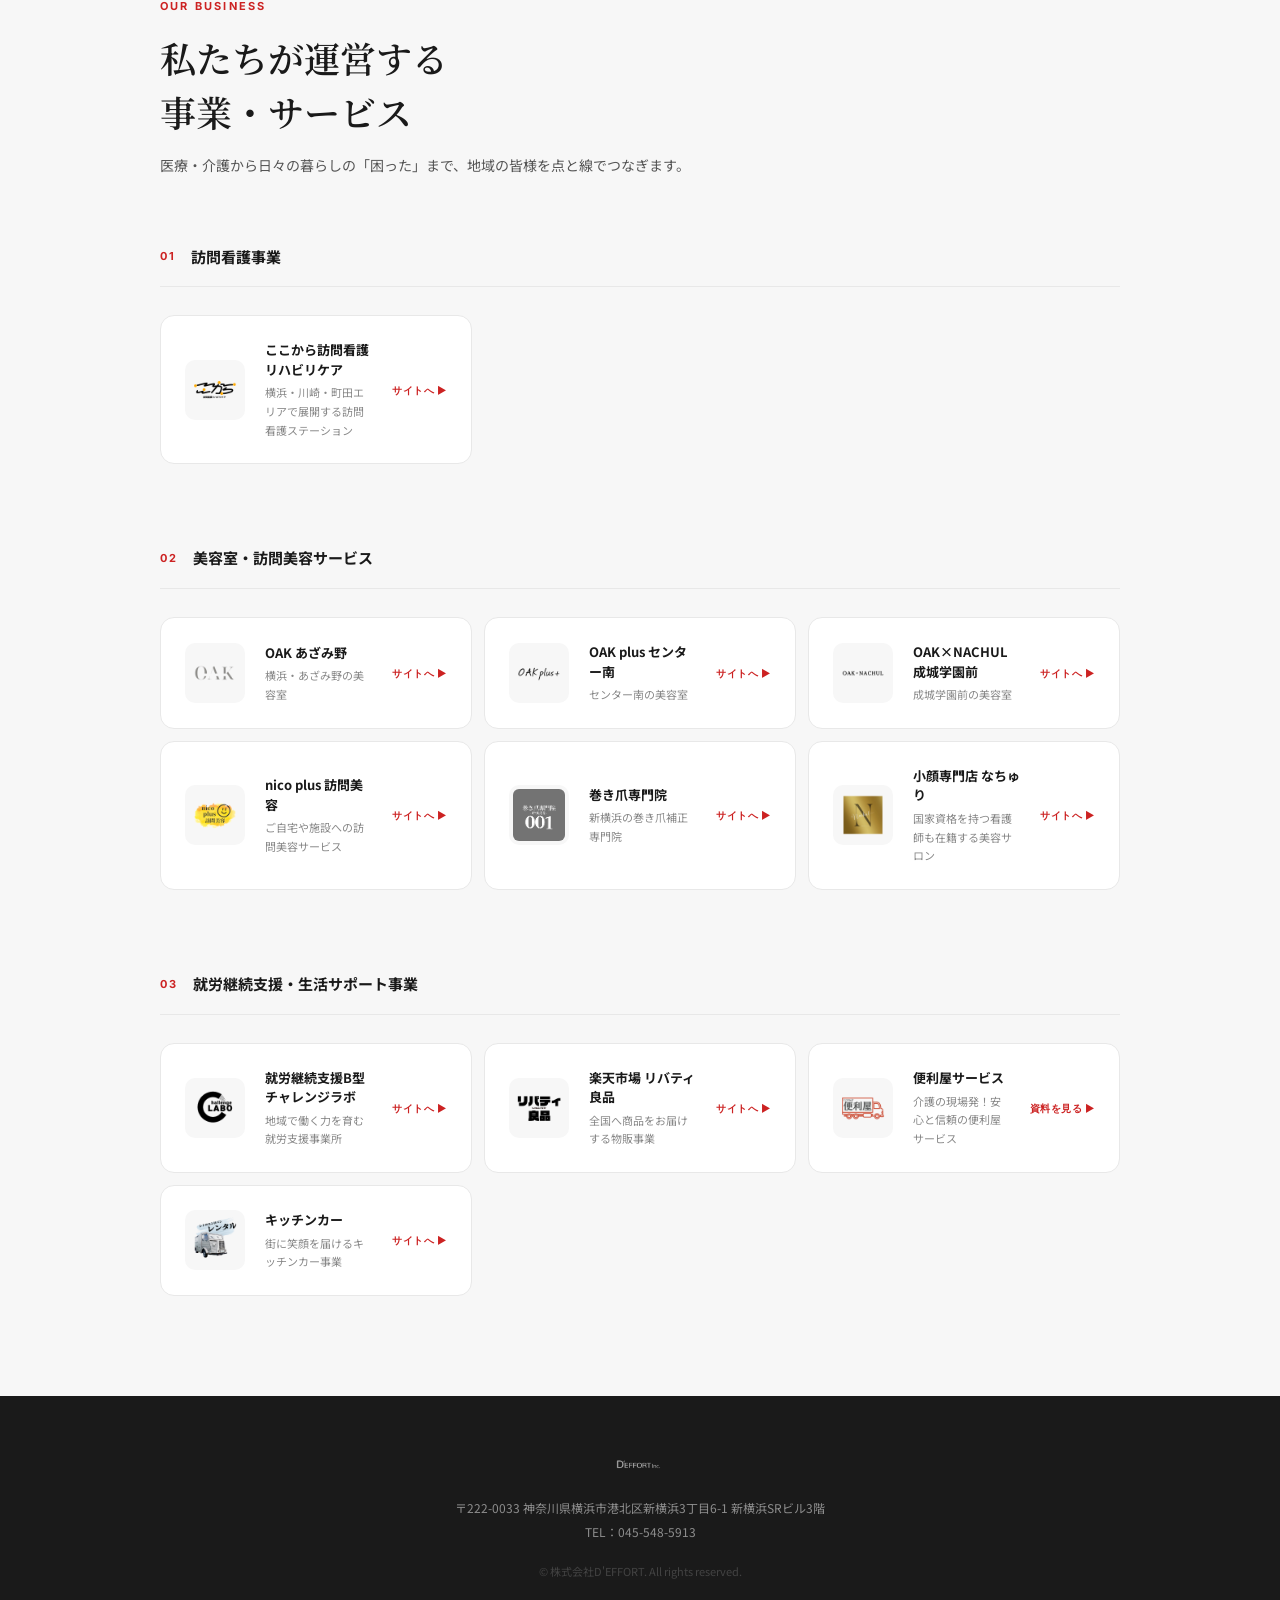
==== commit bf2577ee: "Update index.html" ====
--- a/deffort/index.html
+++ b/deffort/index.html
@@ -396,8 +396,8 @@
       <p class="eyebrow">About Us</p>
       <h2>株式会社D'EFFORT<br>（ディエフォート）とは</h2>
       <p>医療の枠を超え、一人ひとりの「人生の質」に向き合うトータルケアカンパニーです。<br>
-私たちの原点は、在宅での療養生活を支える訪問看護にあります。<br>しかし、真の「自分らしい生活」には、医療的な安心だけでなく、<br>自分を磨く喜び、働く楽しさ、美味しい食事、<br>そして日々の困りごとの解決が必要です。
-だからこそ、D'EFFORTは医療・美容・生活支援の垣根を取り払い、<br>横浜を中心に多角的な事業を展開しています。<br>あらゆるライフステージにおいて、一番近くで支え続ける<br>パートナーでありたい。それが私たちの願いです。</p>
+私たちの原点は、在宅での療養生活を支える訪問看護にあります。<br>しかし、真の「自分らしい生活」には、医療的な安心だけでなく、自分を磨く喜び、働く楽しさ、美味しい食事、そして日々の困りごとの解決が必要です。<br>
+だからこそ、D'EFFORTは医療・美容・生活支援の垣根を取り払い、<br>横浜を中心に多角的な事業を展開しています。<br>あらゆるライフステージにおいて、一番近くで支え続けるパートナーでありたい。それが私たちの願いです。</p>
     </div>
   </div>
 </section>
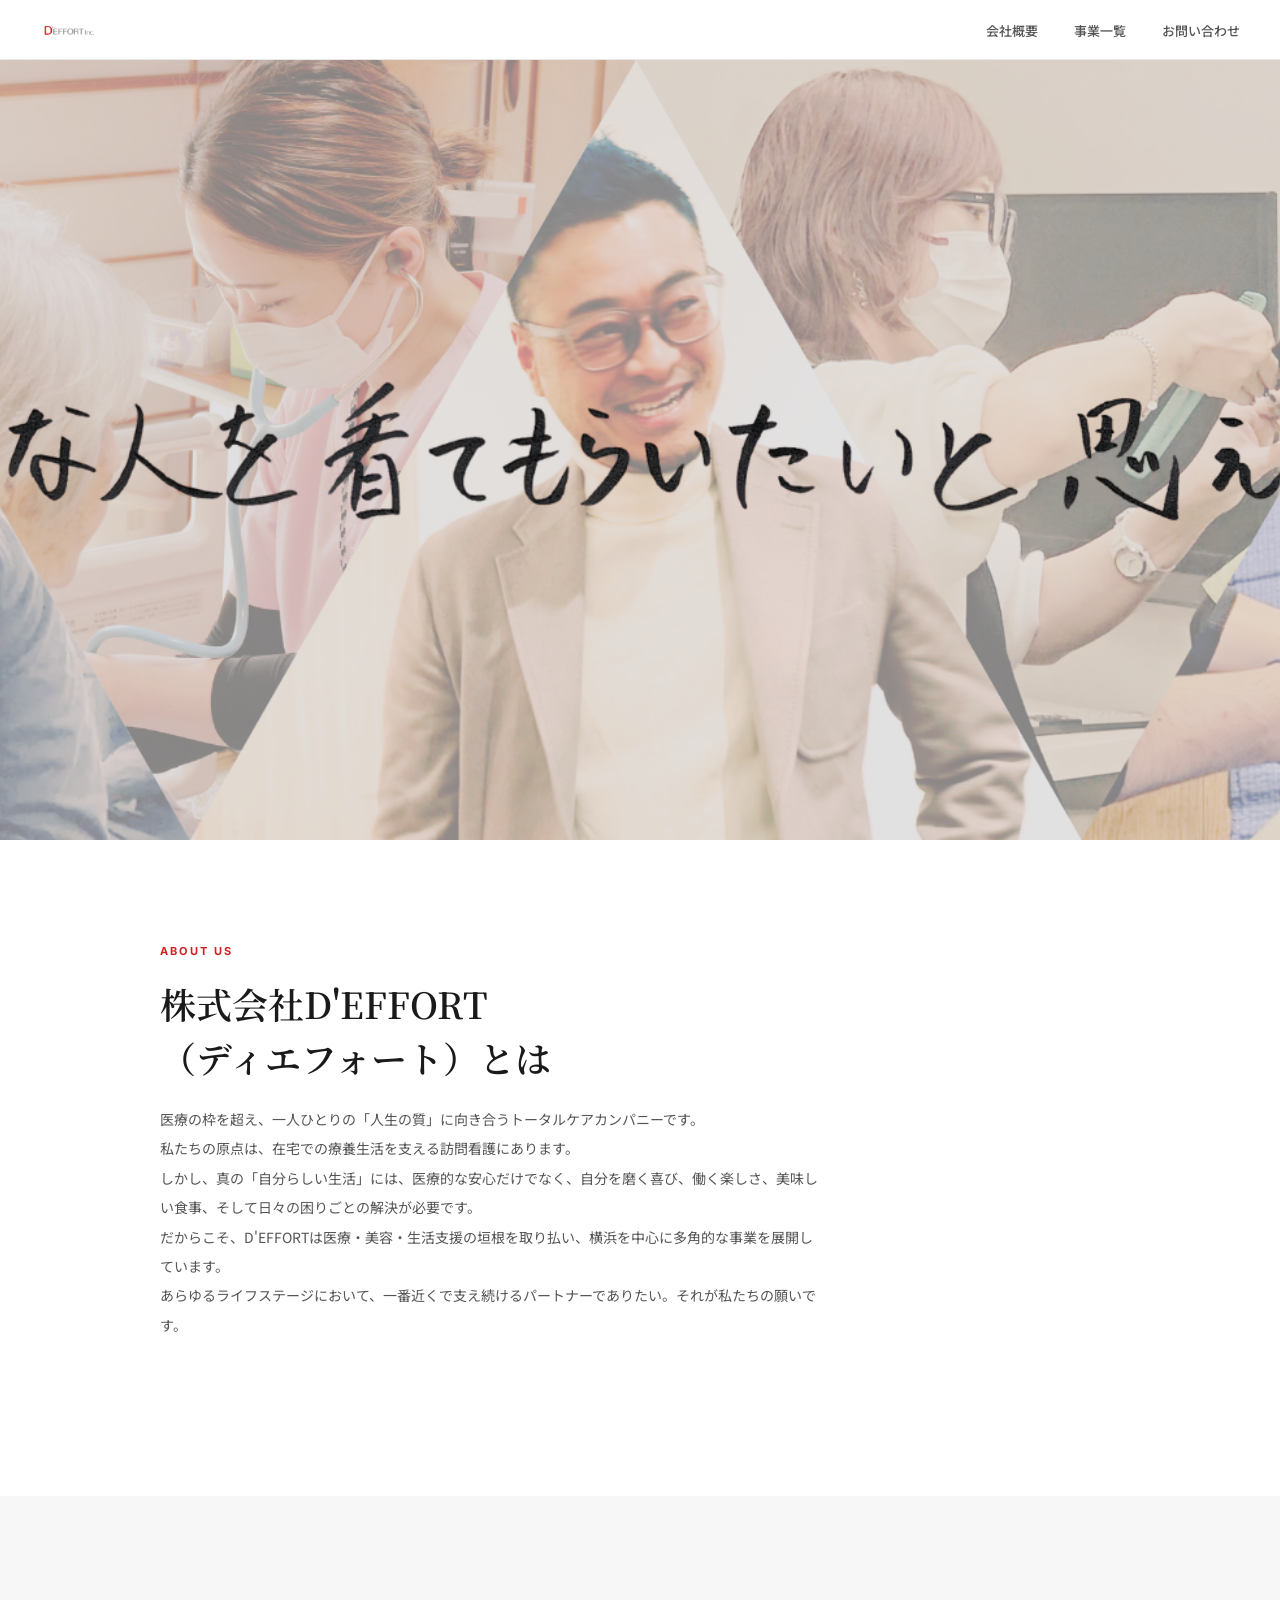
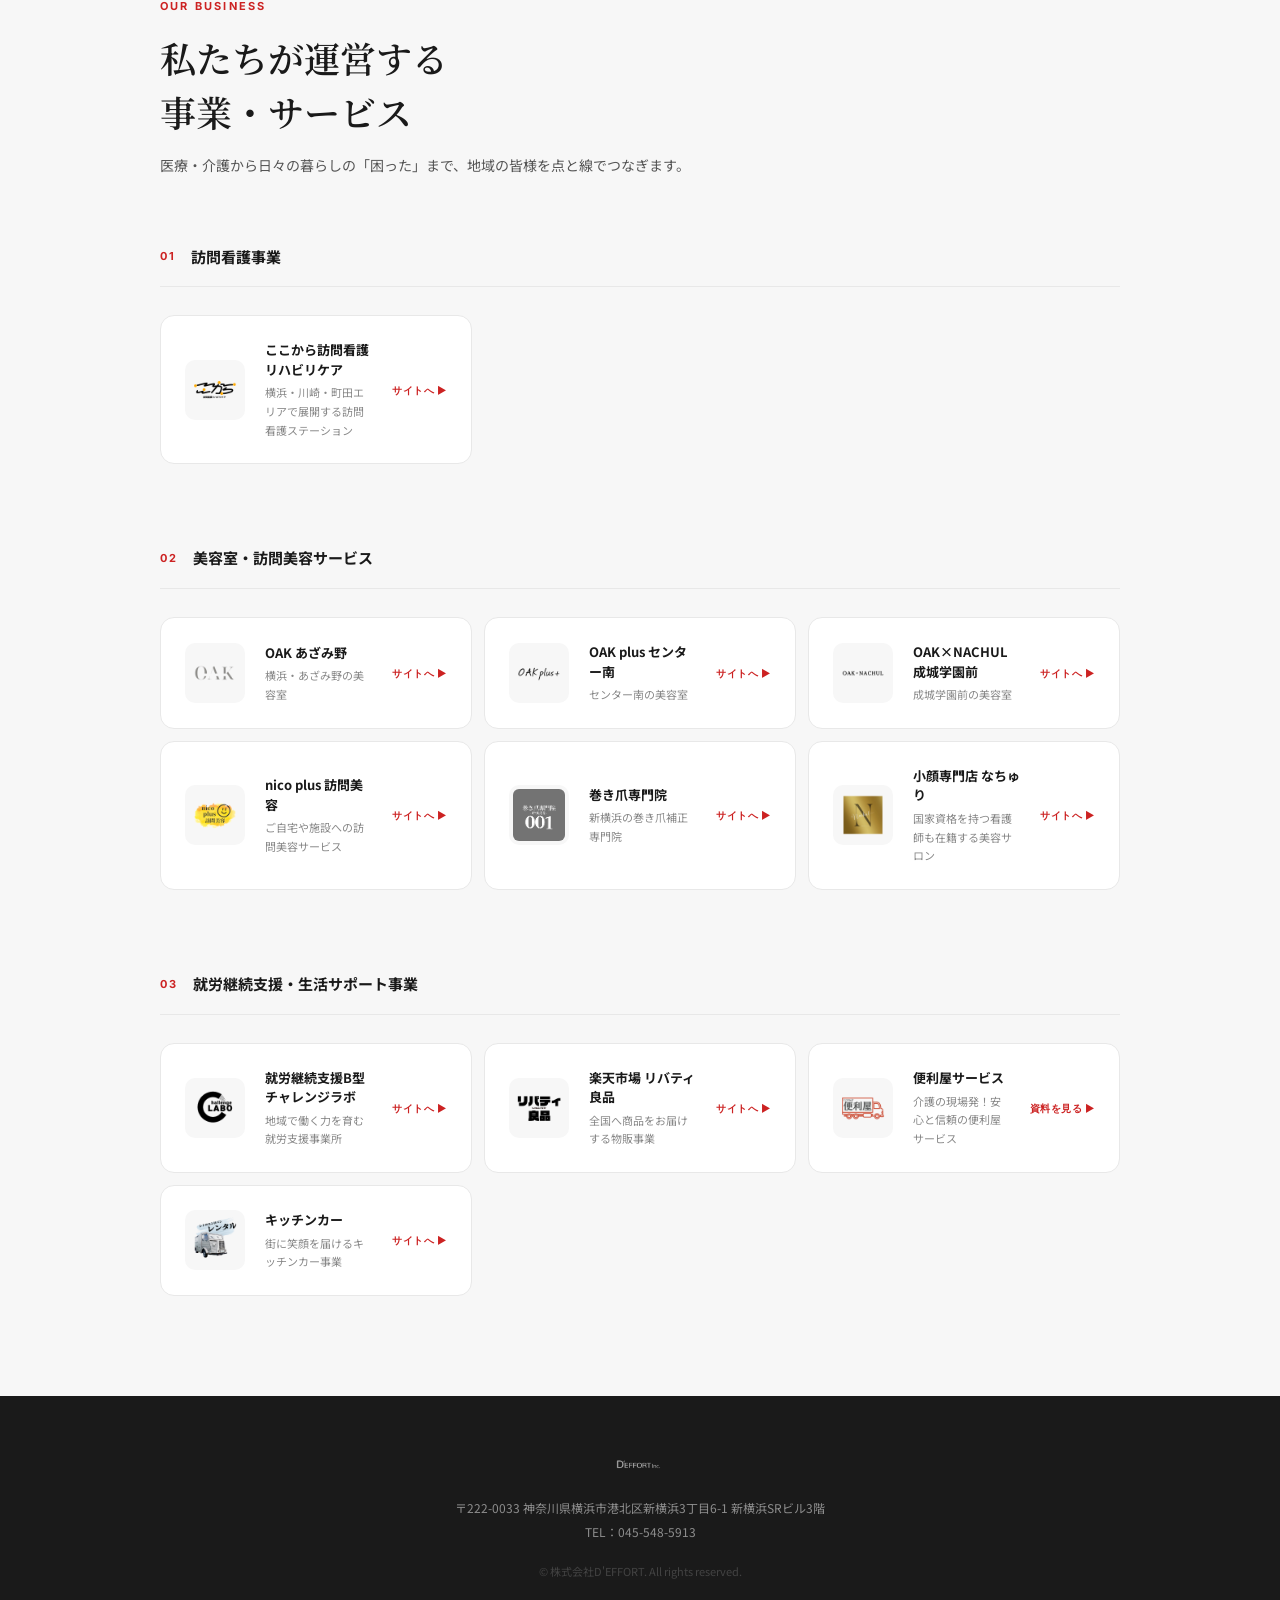
==== commit 1f04d42f: "Update index.html" ====
--- a/deffort/index.html
+++ b/deffort/index.html
@@ -397,7 +397,7 @@
       <h2>株式会社D'EFFORT<br>（ディエフォート）とは</h2>
       <p>医療の枠を超え、一人ひとりの「人生の質」に向き合うトータルケアカンパニーです。<br>
 私たちの原点は、在宅での療養生活を支える訪問看護にあります。<br>しかし、真の「自分らしい生活」には、医療的な安心だけでなく、自分を磨く喜び、働く楽しさ、美味しい食事、そして日々の困りごとの解決が必要です。<br>
-だからこそ、D'EFFORTは医療・美容・生活支援の垣根を取り払い、<br>横浜を中心に多角的な事業を展開しています。<br>あらゆるライフステージにおいて、一番近くで支え続けるパートナーでありたい。それが私たちの願いです。</p>
+だからこそ、D'EFFORTは医療・美容・生活支援の垣根を取り払い、横浜を中心に多角的な事業を展開しています。<br>あらゆるライフステージにおいて、一番近くで支え続けるパートナーでありたい。それが私たちの願いです。</p>
     </div>
   </div>
 </section>
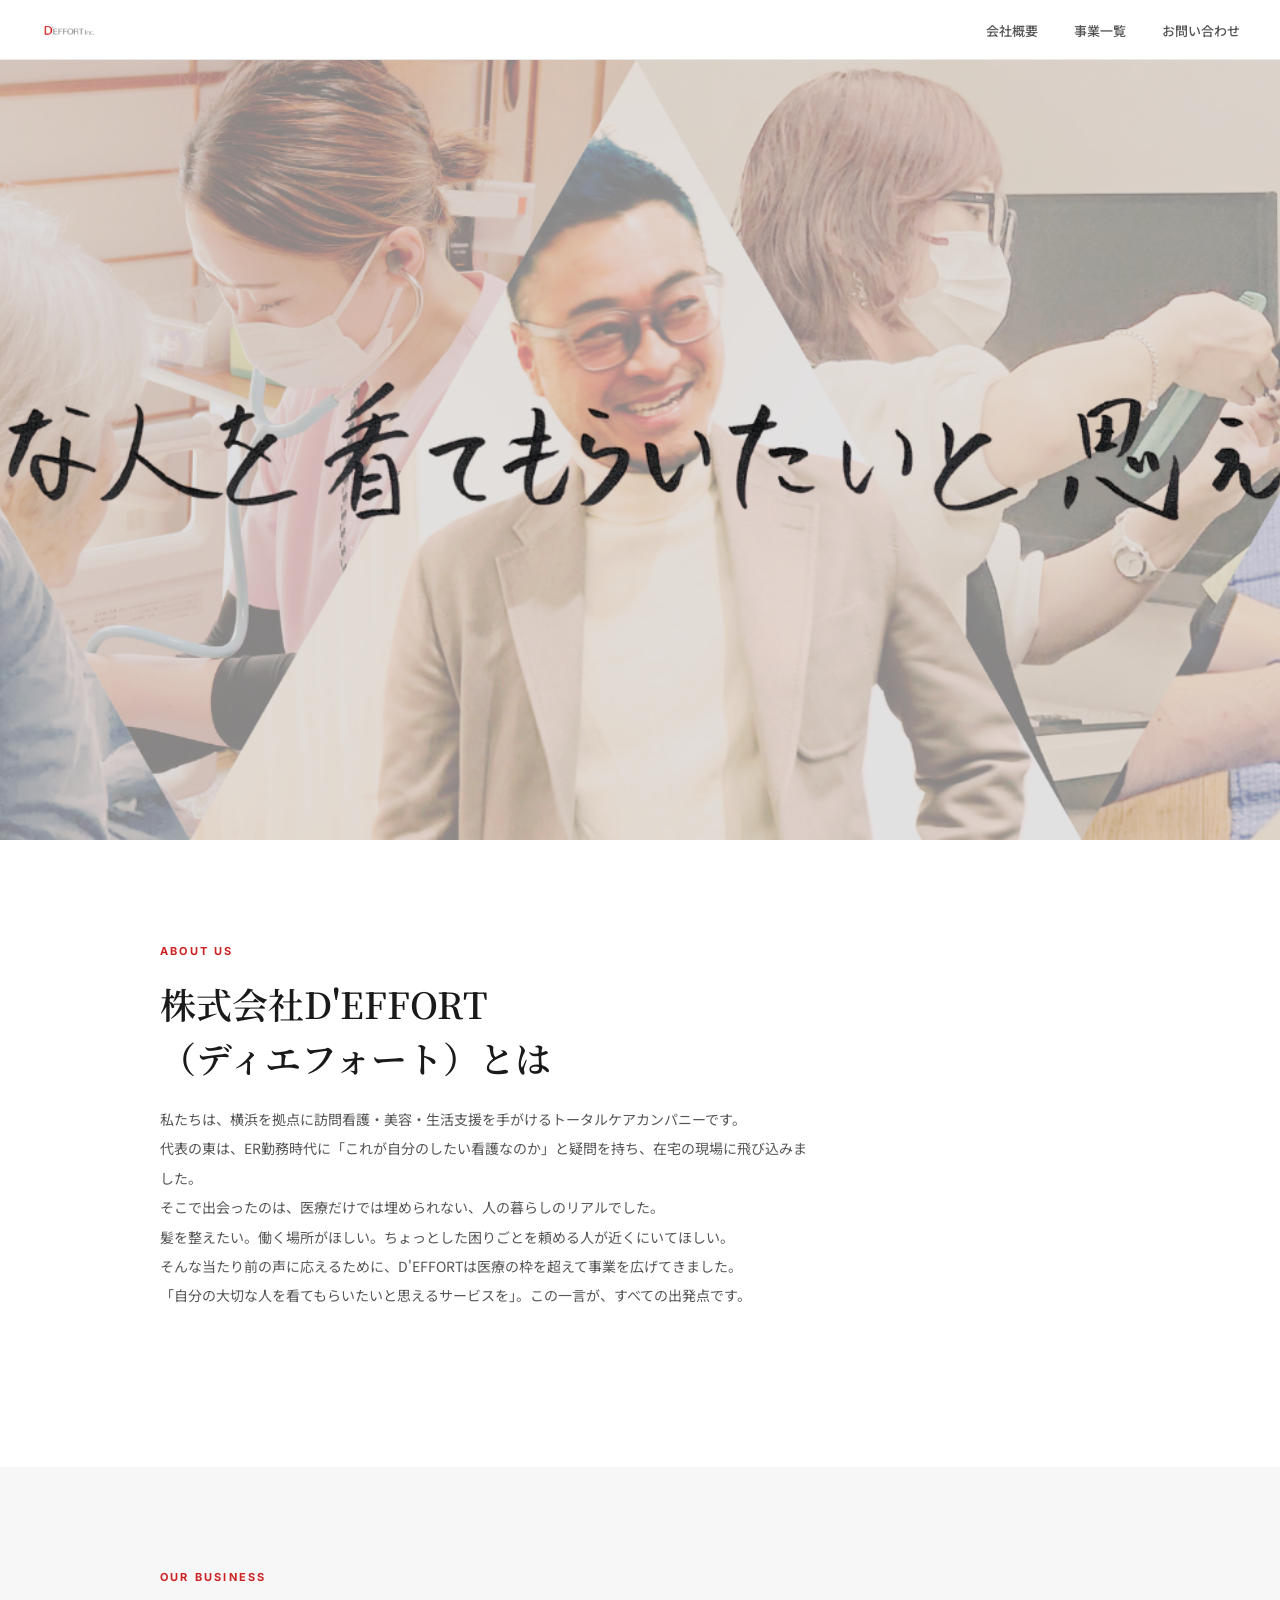
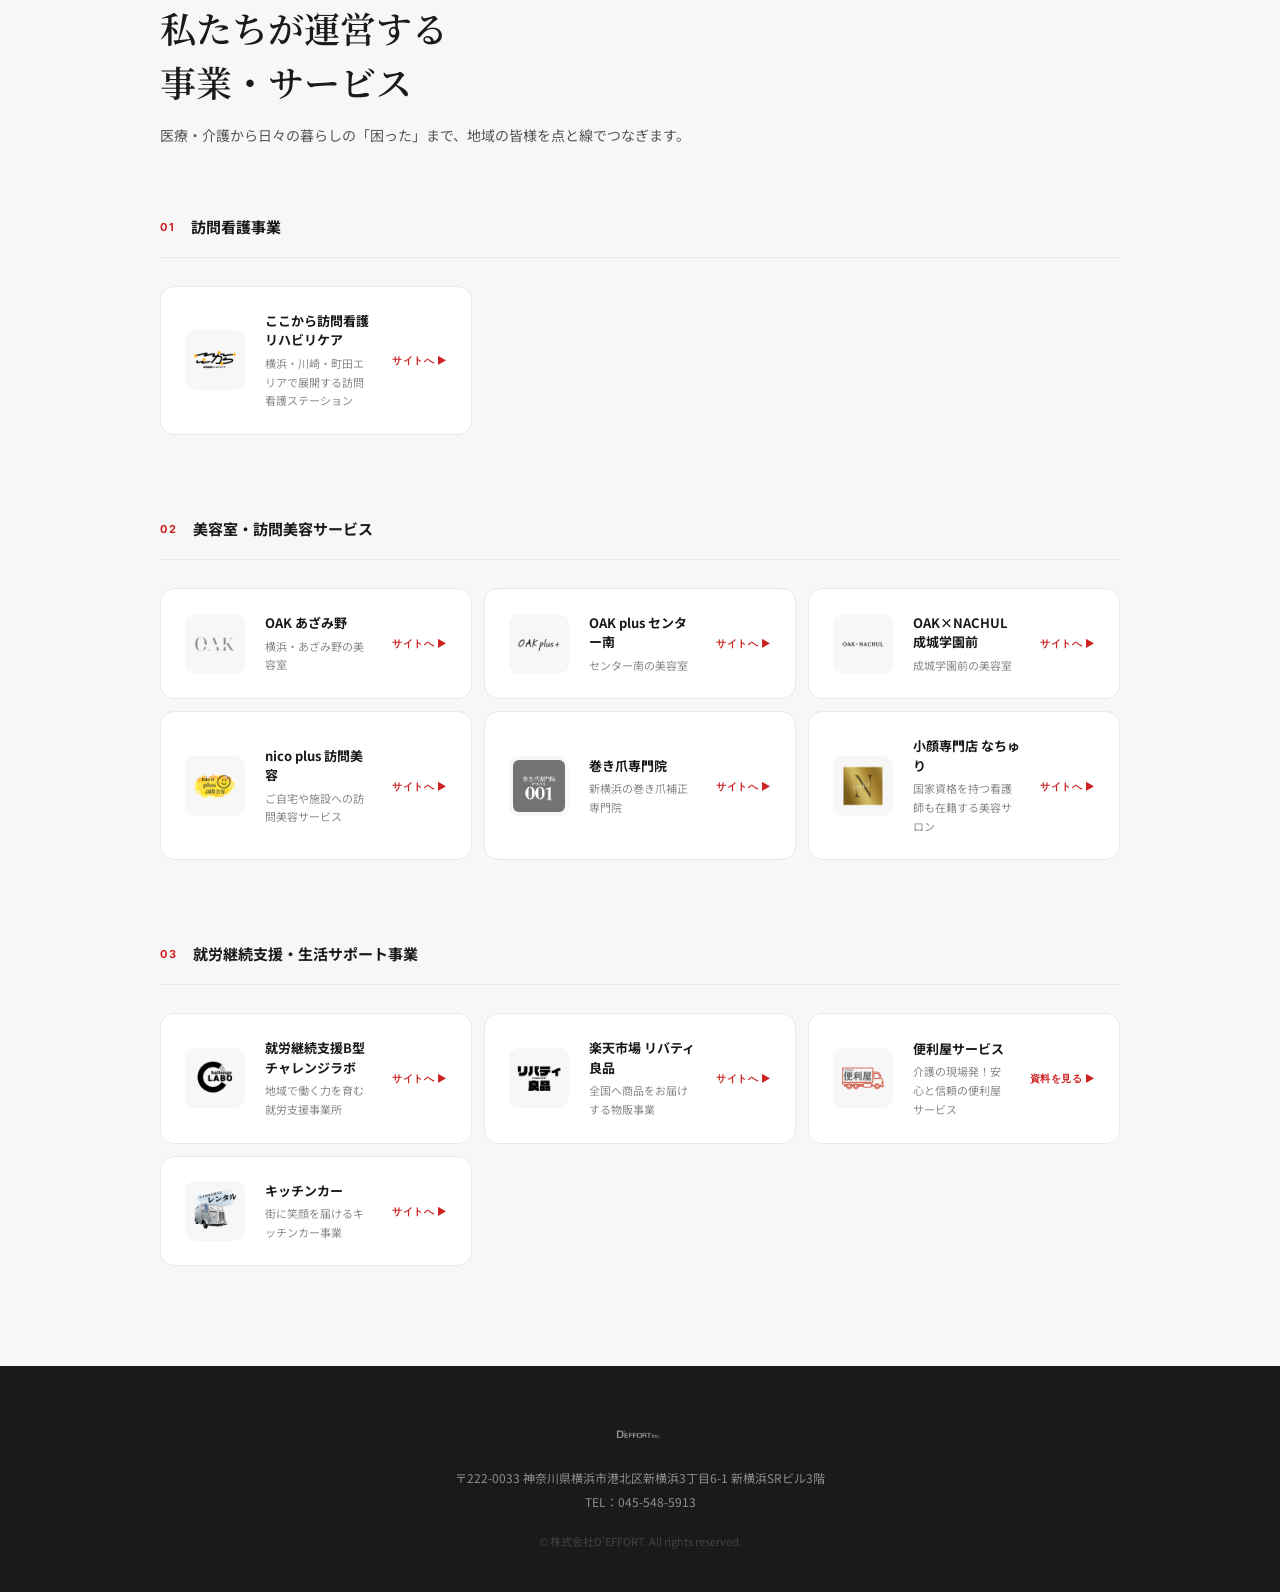
==== commit 9fe8cb87: "Update index.html" ====
--- a/deffort/index.html
+++ b/deffort/index.html
@@ -395,9 +395,9 @@
     <div class="about-head">
       <p class="eyebrow">About Us</p>
       <h2>株式会社D'EFFORT<br>（ディエフォート）とは</h2>
-      <p>医療の枠を超え、一人ひとりの「人生の質」に向き合うトータルケアカンパニーです。<br>
-私たちの原点は、在宅での療養生活を支える訪問看護にあります。<br>しかし、真の「自分らしい生活」には、医療的な安心だけでなく、自分を磨く喜び、働く楽しさ、美味しい食事、そして日々の困りごとの解決が必要です。<br>
-だからこそ、D'EFFORTは医療・美容・生活支援の垣根を取り払い、横浜を中心に多角的な事業を展開しています。<br>あらゆるライフステージにおいて、一番近くで支え続けるパートナーでありたい。それが私たちの願いです。</p>
+      <p>私たちは、横浜を拠点に訪問看護・美容・生活支援を手がけるトータルケアカンパニーです。<br>
+代表の東は、ER勤務時代に「これが自分のしたい看護なのか」と疑問を持ち、在宅の現場に飛び込みました。<br>そこで出会ったのは、医療だけでは埋められない、人の暮らしのリアルでした。<br>髪を整えたい。働く場所がほしい。ちょっとした困りごとを頼める人が近くにいてほしい。<br>
+そんな当たり前の声に応えるために、D'EFFORTは医療の枠を超えて事業を広げてきました。<br>「自分の大切な人を看てもらいたいと思えるサービスを」。この一言が、すべての出発点です。</p>
     </div>
   </div>
 </section>
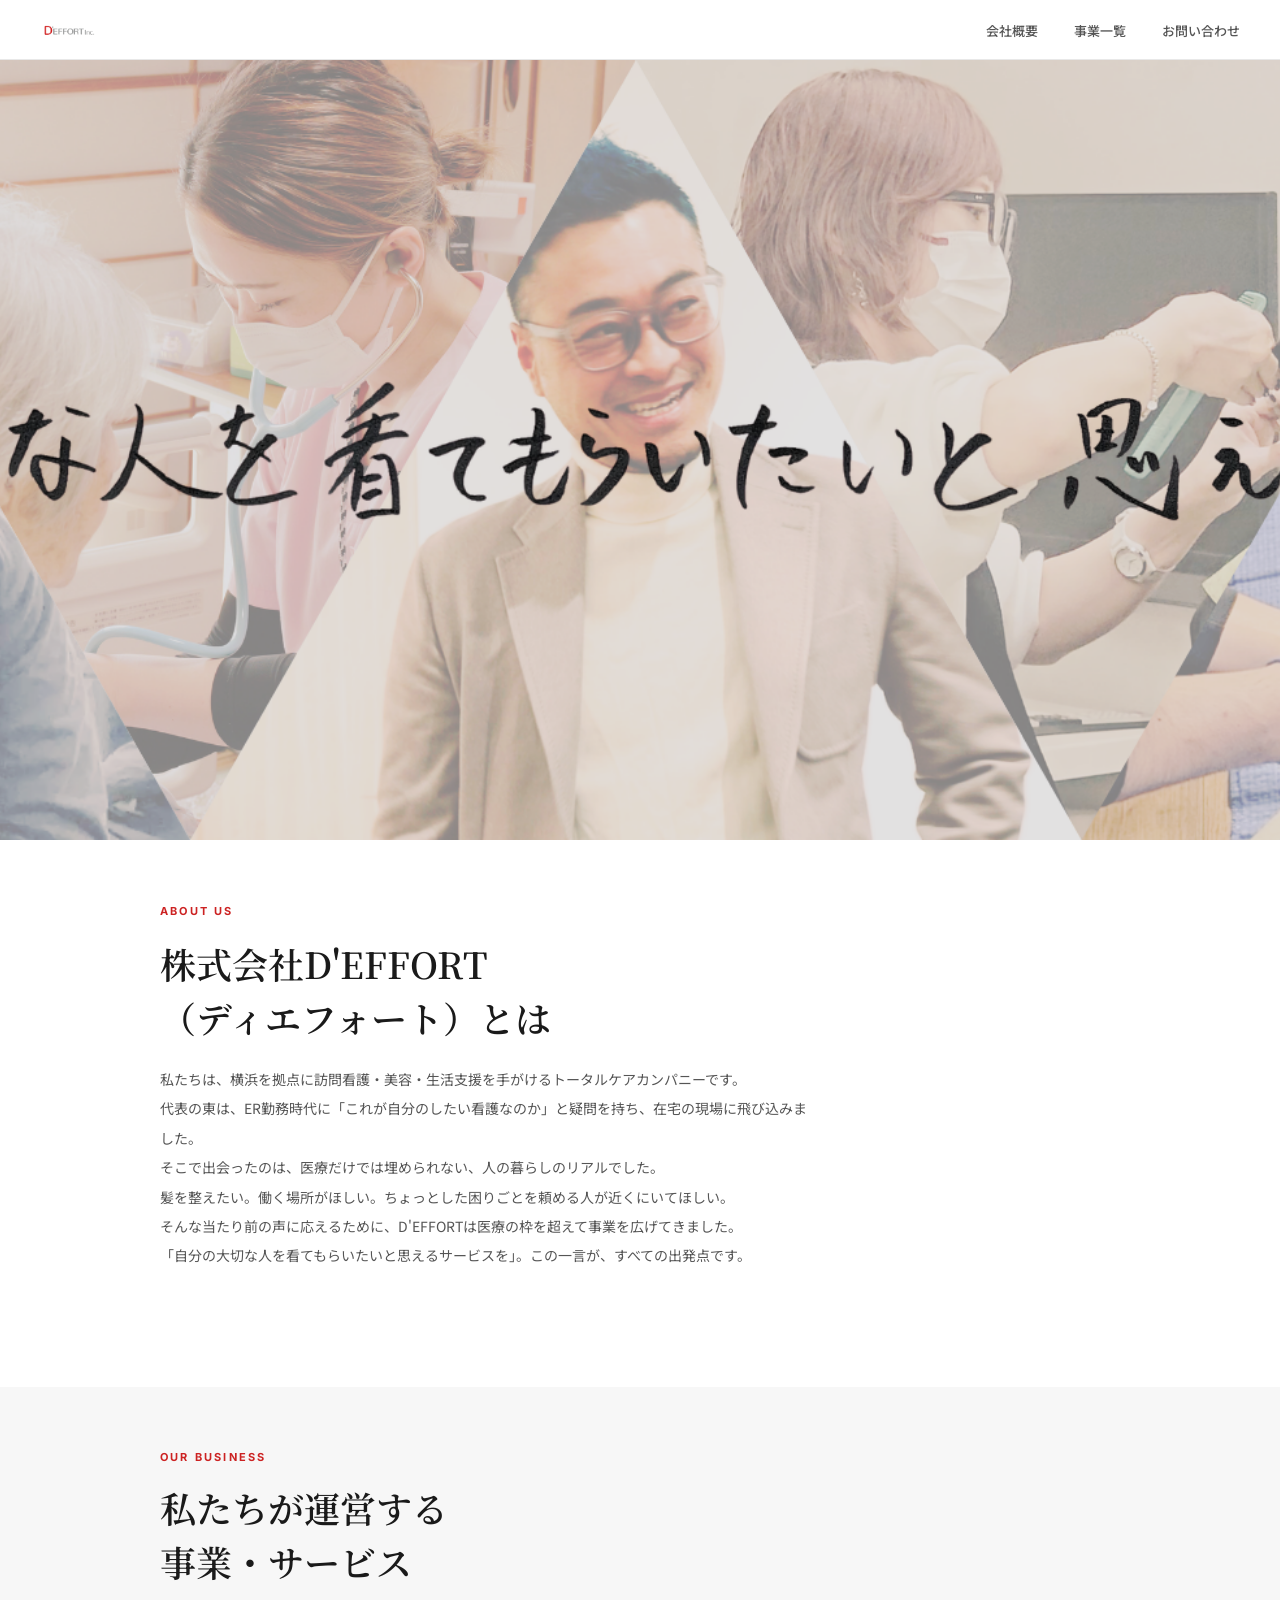
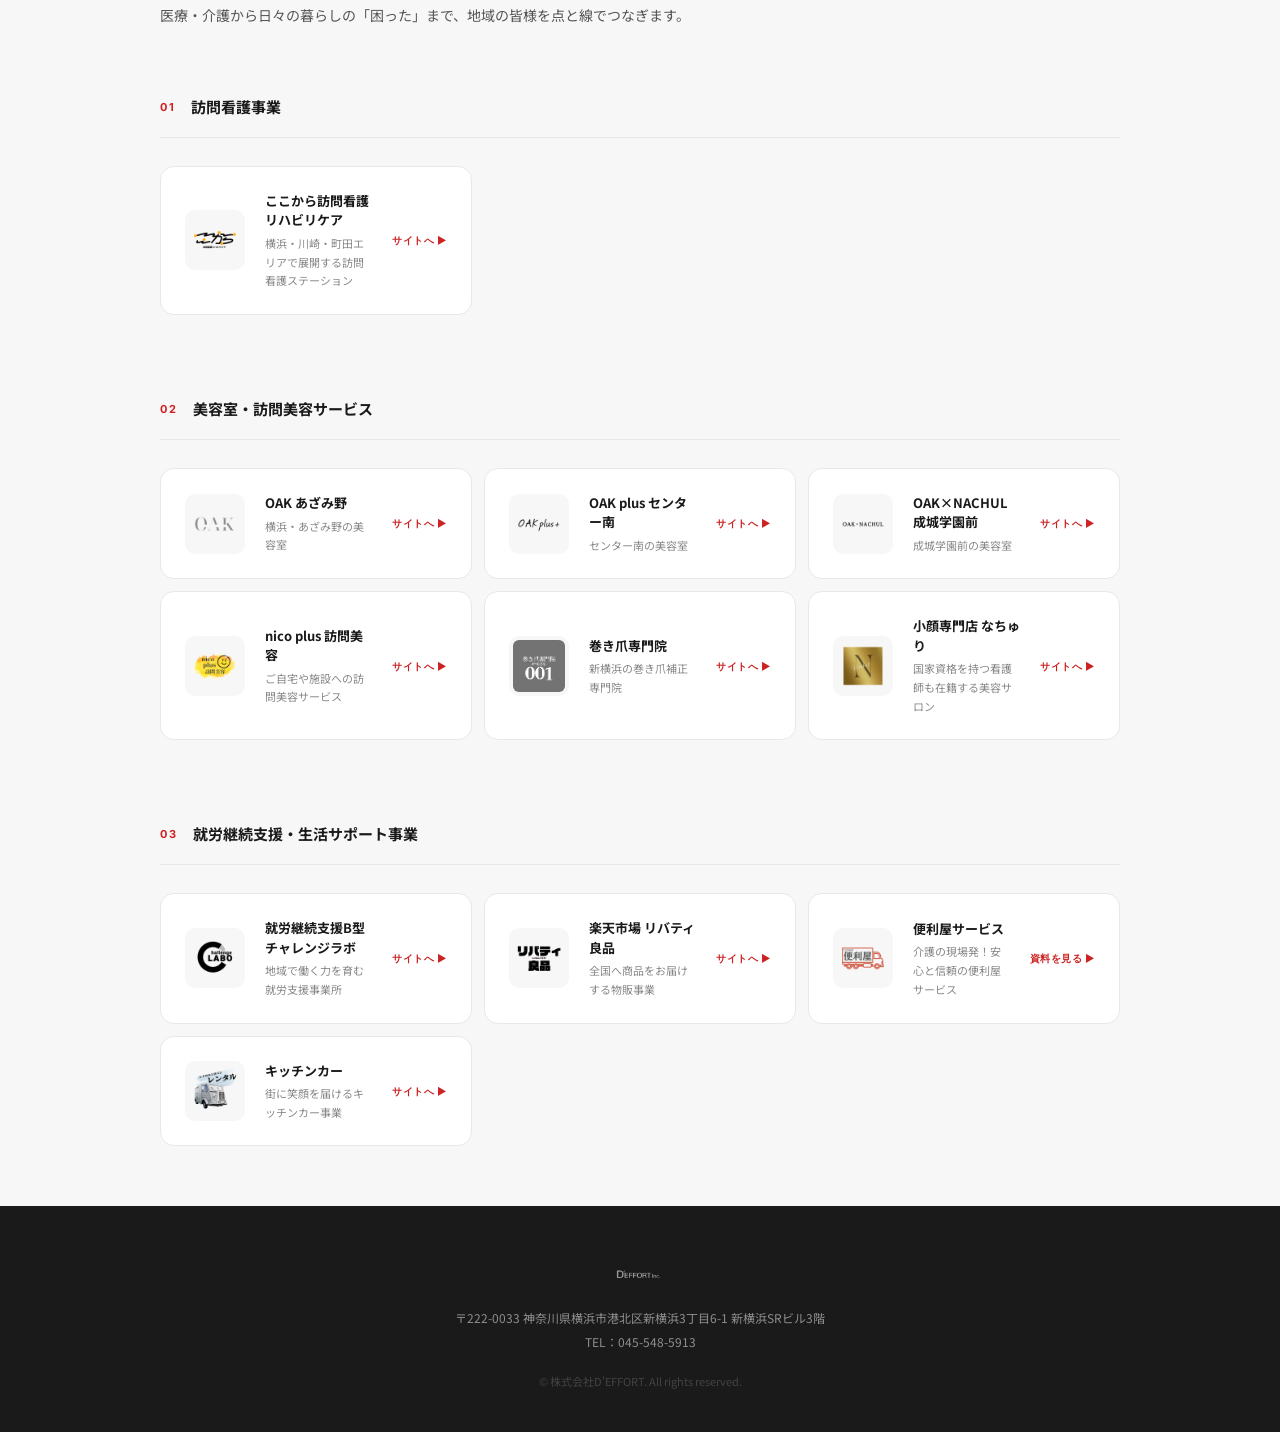
==== commit 039a41fe: "Update index.html" ====
--- a/deffort/index.html
+++ b/deffort/index.html
@@ -87,7 +87,7 @@
     }
 
     /* SECTIONS */
-    .section { padding: 100px 40px; }
+    .section { padding: 60px 40px; }
     .section-bg { background: var(--bg); }
     .container { max-width: 960px; margin: 0 auto; }
 
